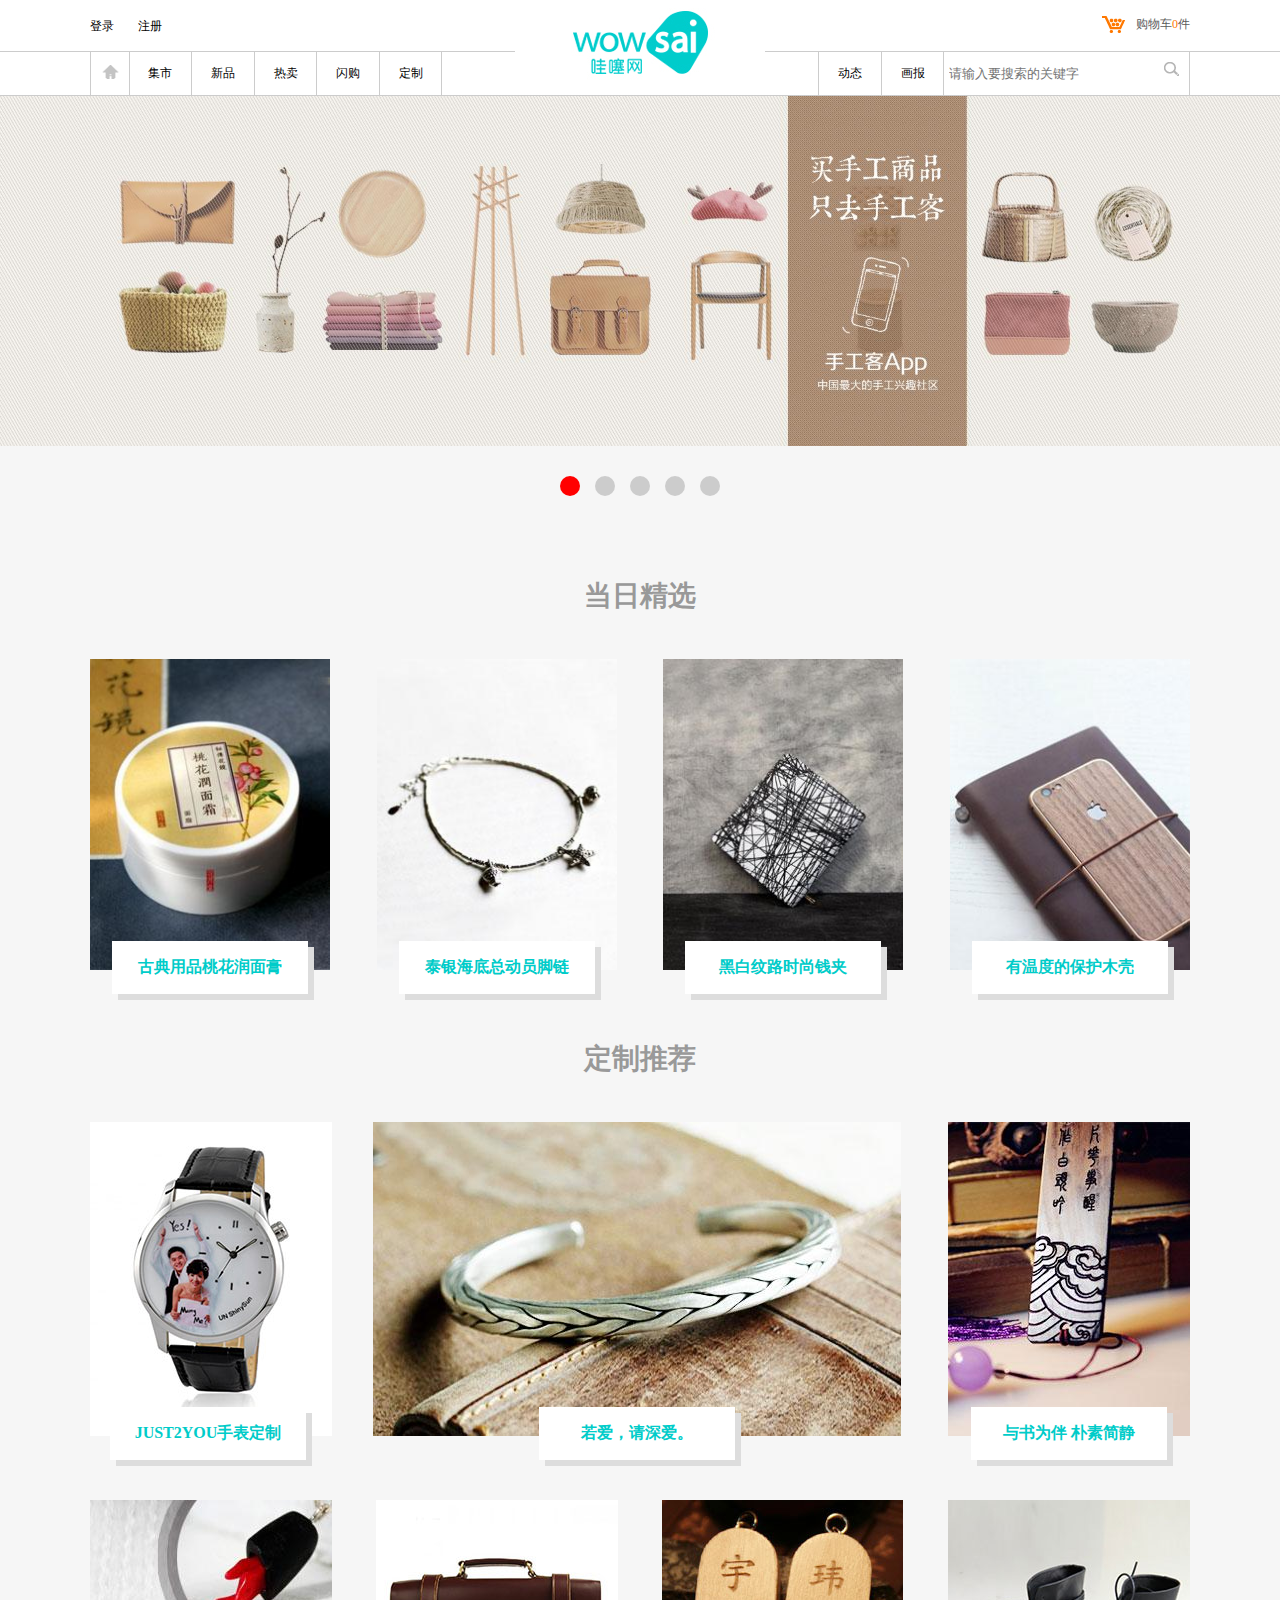
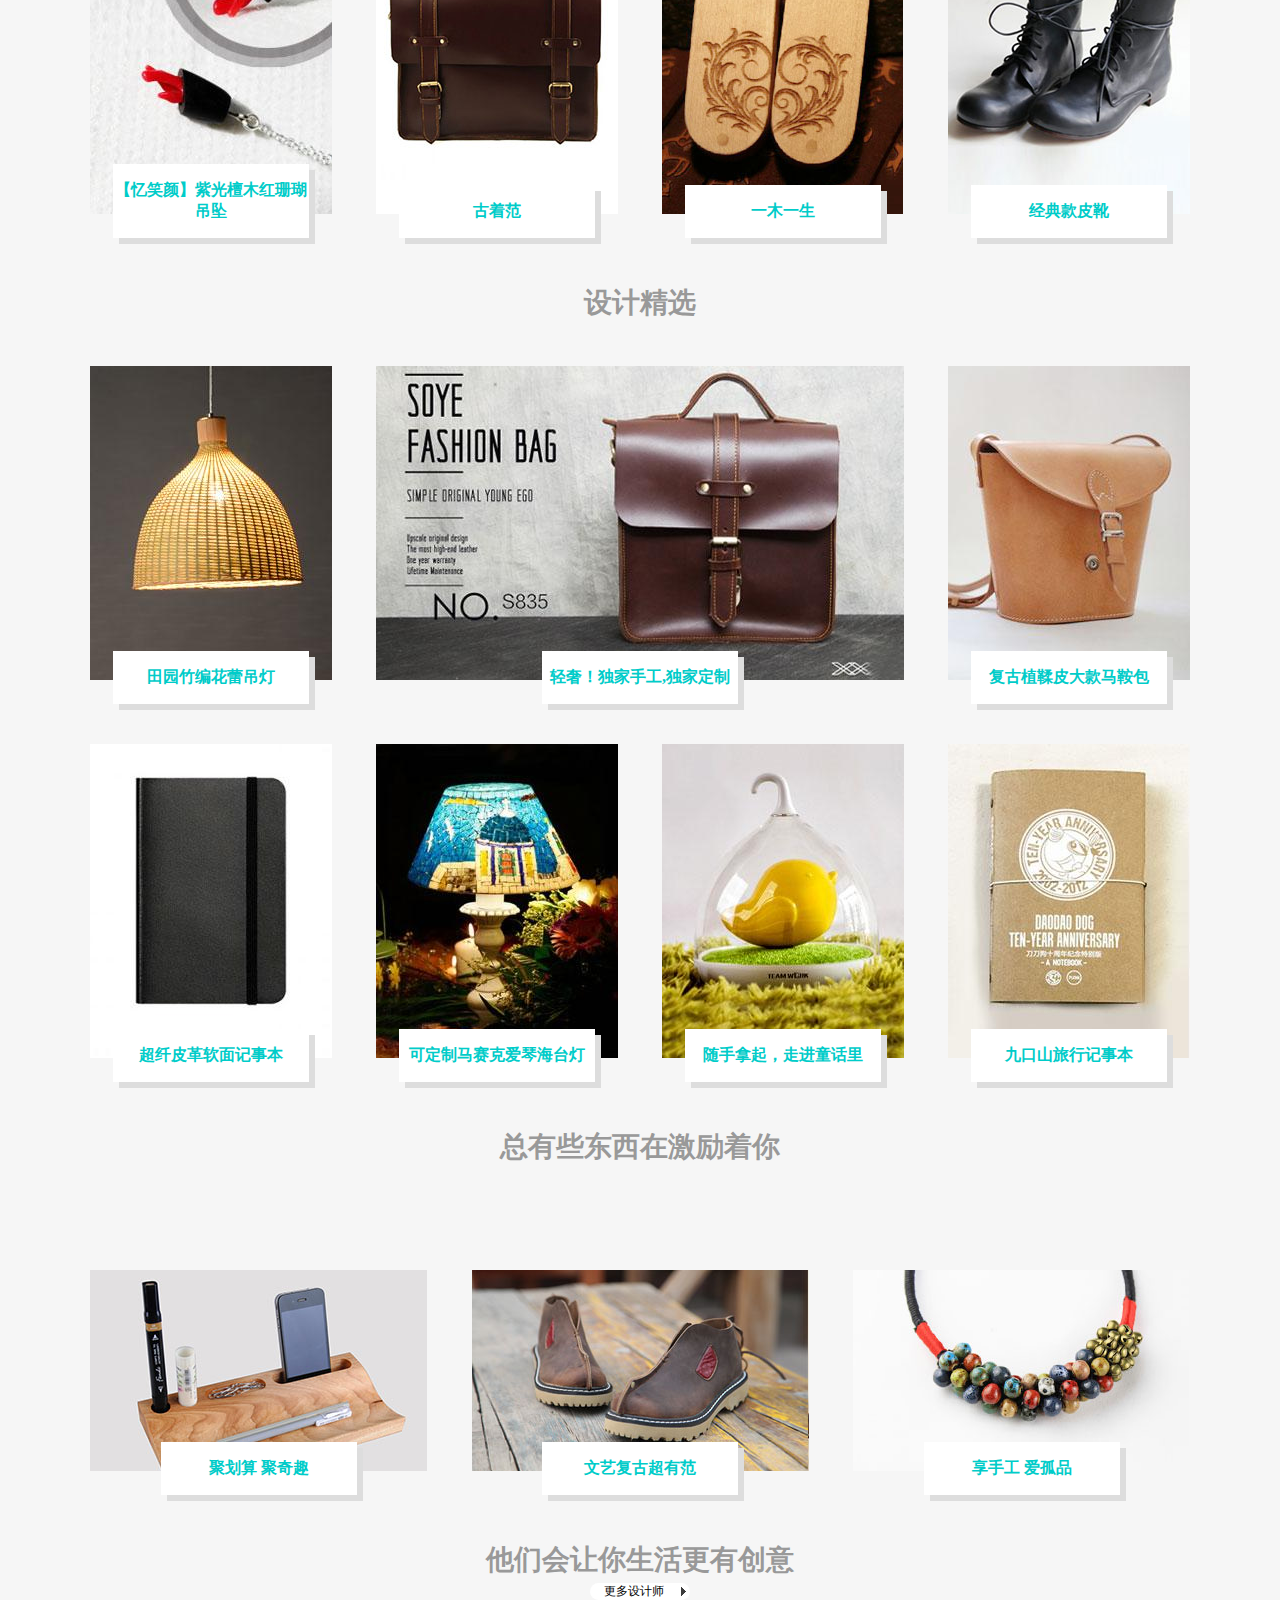
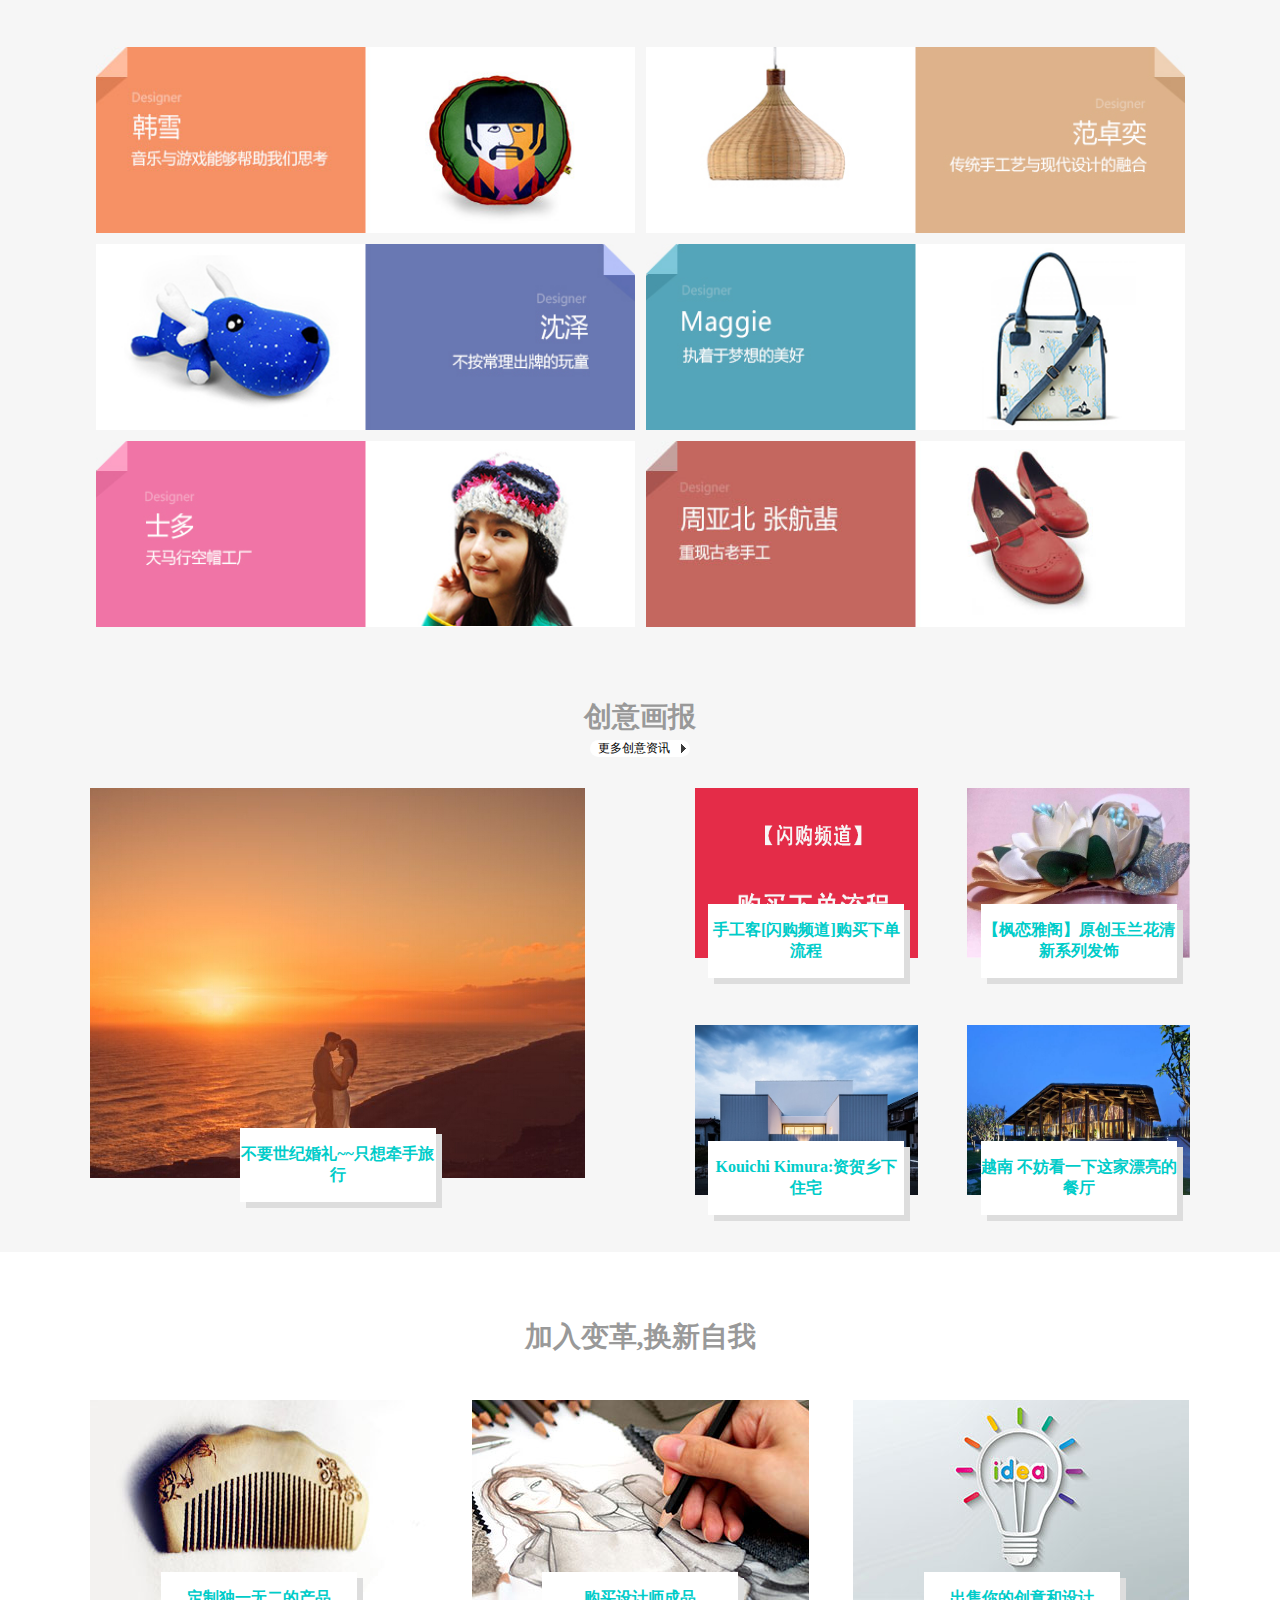
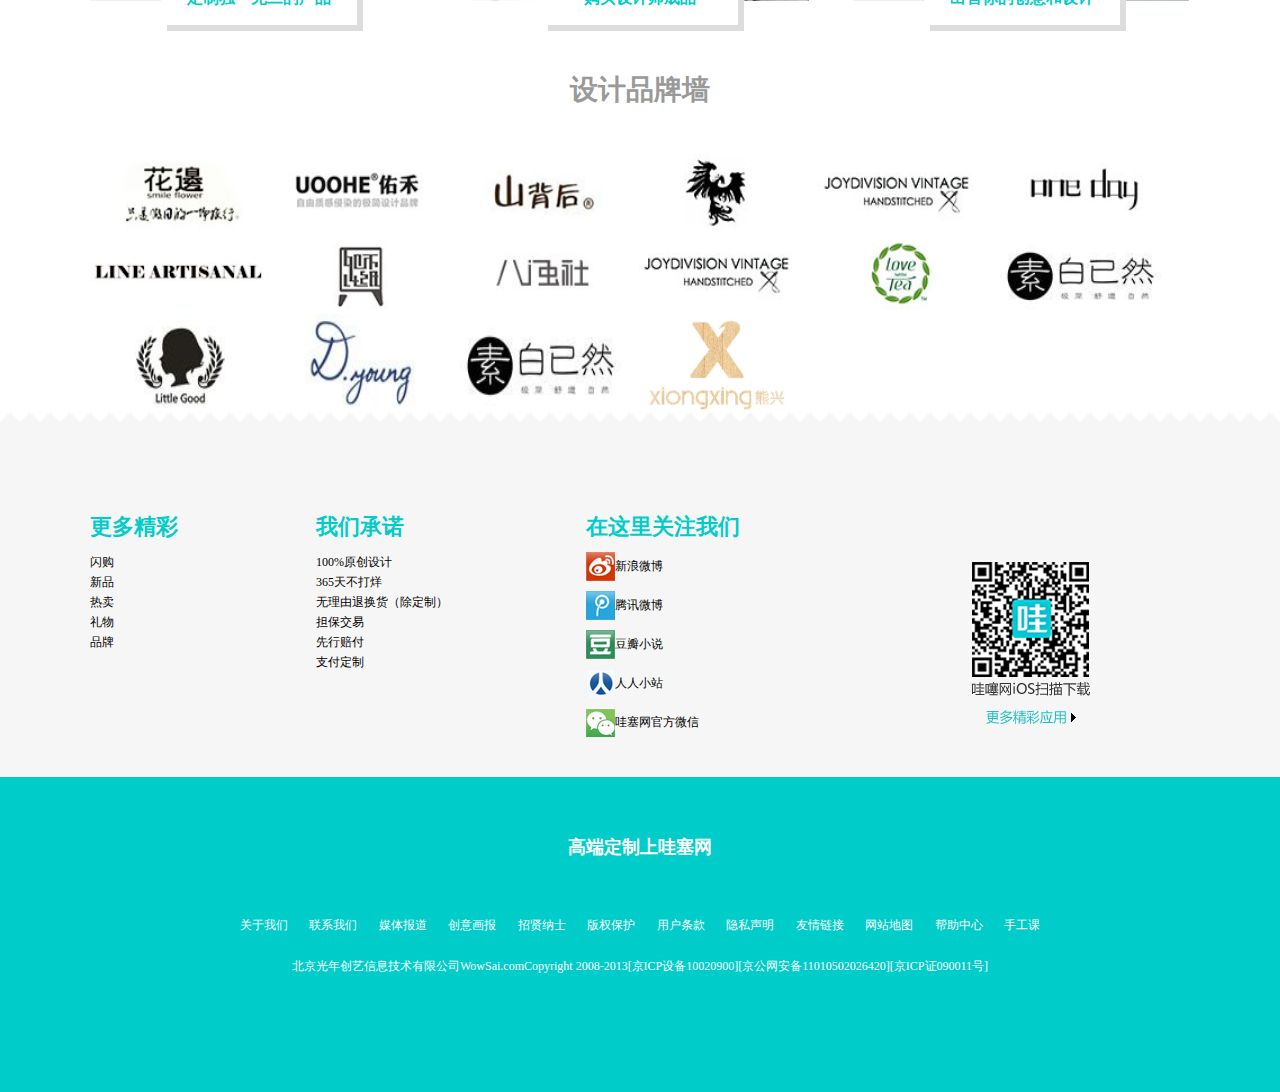
==== index.html @ 7d24aafe "1" ====
<!DOCTYPE html>
<html lang="en">

<head>
    <meta charset="UTF-8">
    <title>Document</title>
    <link rel="stylesheet" href="css/index.css">
</head>

<body>
    <div class="wrap">
        <div class="wraptop">
            <header>
                <div class="headertopbg">
                    <div class="headertop">
                        <div class="headertopleft">
                            <a href="#">登录</a>
                            <a href="#">注册</a>
                        </div>
                        <div class="headertopright">
                            <p>购物车<span>0</span>件</p>
                        </div>
                    </div>
                </div>
                <div class="nav">
                    <ul>
                        <li><a href="#"></a></li>
                        <li><a href="#">集市</a></li>
                        <li><a href="#">新品</a></li>
                        <li><a href="#">热卖</a></li>
                        <li><a href="#">闪购</a></li>
                        <li class="cust"><a href="#">定制</a>
                            <div class="custom">
                                <div class="customtop">
                                    <div>
                                        <p>CUSTOM</p>
                                        <p>定制首页</p>
                                    </div>
                                    <div>
                                        <p>NEW</p>
                                        <p>最新</p>
                                    </div>
                                    <div>
                                        <p>HOT</p>
                                        <p>最热</p>
                                    </div>
                                    <div>
                                        <p>LOVE</p>
                                        <p>喜欢最多</p>
                                    </div>
                                </div>
                                <div class="custommin">
                                    <ul>
                                        <li><a href="#">服装服饰</a></li>
                                        <li><a href="#">饰品饰物</a></li>
                                        <li><a href="#">鞋帽包袋</a></li>
                                        <li><a href="#">家居日用</a></li>
                                        <li><a href="#">食品/植物/其他</a></li>
                                        <li><a href="#">数码周边</a></li>
                                        <li><a href="#">办公文具</a></li>
                                        <li><a href="#">卡片/玩具玩偶</a></li>
                                    </ul>
                                </div>
                                <div class="customdomnbg">
                                    <div class="customdomn">
                                        <ul>
                                            <li><span><span></span>颜色筛选</span>
                                            </li>
                                            <li><a href="#"></a></li>
                                            <li><a href="#"></a></li>
                                            <li><a href="#"></a></li>
                                            <li><a href="#"></a></li>
                                            <li><a href="#"></a></li>
                                            <li><a href="#"></a></li>
                                            <li><a href="#"></a></li>
                                            <li><a href="#"></a></li>
                                            <li><a href="#"></a></li>
                                            <li><a href="#"></a></li>
                                            <li><a href="#"></a></li>
                                            <li><a href="#"></a></li>
                                            <li><a href="#"></a></li>
                                        </ul>
                                    </div>
                                    <div class="cusm">
                                        <ul>
                                            <li><span><span></span>定制材料</span>
                                            </li>
                                            <li><a href="#">棉</a></li>
                                            <li><a href="#">金</a></li>
                                            <li><a href="#">亚麻</a></li>
                                            <li><a href="#">银</a></li>
                                            <li><a href="#">塑料</a></li>
                                            <li><a href="#">毛料</a></li>
                                            <li><a href="#">铜</a></li>
                                            <li><a href="#">纸</a></li>
                                            <li><a href="#">雪纺</a></li>
                                            <li><a href="#">合金</a></li>
                                            <li><a href="#">复合材料</a></li>
                                            <li><a href="#">毛线</a></li>
                                            <li><a href="#">木制</a></li>
                                            <li><a href="#">真皮</a></li>
                                            <li><a href="#">牛仔</a></li>
                                            <li><a href="#">绸缎</a></li>
                                            <li><a href="#">pu</a></li>
                                            <li><a href="#">帆布</a></li>
                                            <li><a href="#">真丝</a></li>
                                            <li><a href="#">灯芯绒</a></li>
                                            <li><a href="#">聚酯纤维</a></li>
                                            <li><a href="#">玻璃/水晶</a></li>
                                            <li><a href="#">其他</a></li>
                                            <li><a href="#">宝石/珍珠</a></li>
                                        </ul>
                                    </div>
                                    <div class="Technology">
                                        <ul>
                                            <li>
                                                <span>
												<span></span> 定制工艺
                                                </span>
                                            </li>
                                            <li><a href="#">手工</a></li>
                                            <li><a href="#">机器</a></li>
                                        </ul>
                                    </div>
                                    <div class="content">
                                        <ul>
                                            <li><span><span></span>定制内容</span>
                                            </li>
                                            <li><a href="#">量体</a></li>
                                            <li><a href="#">来图</a></li>
                                            <li><a href="#">其他</a></li>
                                        </ul>
                                    </div>
                                    <div class="gift">
                                        <ul>
                                            <li><span><span></span>定制内容</span>
                                            </li>
                                            <li><a href="#">送个他</a></li>
                                            <li><a href="#">送给她</a></li>
                                            <li><a href="#">送闺蜜</a></li>
                                            <li><a href="#">送兄弟</a></li>
                                            <li><a href="#">送长辈</a></li>
                                            <li><a href="#">送儿童</a></li>
                                            <li><a href="#">送老板</a></li>
                                            <li><a href="#">送员工</a></li>
                                            <li><a href="#">送客户</a></li>
                                            <li><a href="#">送自己</a></li>
                                            <li><a href="#">乔迁礼物</a></li>
                                            <li><a href="#">生日礼物</a></li>
                                        </ul>
                                    </div>
                                    <div class="festival">
                                        <ul>
                                            <li><span><span></span>礼物推荐</span>
                                            </li>
                                            <li><a href="#">春节</a></li>
                                            <li><a href="#">七夕</a></li>
                                            <li><a href="#">清明</a></li>
                                            <li><a href="#">端午</a></li>
                                            <li><a href="#">父亲</a></li>
                                            <li><a href="#">母亲</a></li>
                                            <li><a href="#">儿童</a></li>
                                            <li><a href="#">中秋</a></li>
                                            <li><a href="#">万圣</a></li>
                                            <li><a href="#">重阳</a></li>
                                            <li><a href="#">情人</a></li>
                                            <li><a href="#">圣诞</a></li>
                                            <li><a href="#">愚人</a></li>
                                        </ul>
                                    </div>
                                    <div class="scene">
                                        <ul>
                                            <li><span><span></span>礼物推荐</span>
                                            </li>
                                            <li><a href="#">上班</a></li>
                                            <li><a href="#">约会</a></li>
                                            <li><a href="#">表白</a></li>
                                            <li><a href="#">婚礼</a></li>
                                            <li><a href="#">年会</a></li>
                                            <li><a href="#">装修</a></li>
                                            <li><a href="#">旅行</a></li>
                                            <li><a href="#">聚会</a></li>
                                        </ul>
                                    </div>
                                    <div class="more">
                                        <span>MORE更多分类</span>
                                    </div>
                                </div>
                            </div>
                        </li>
                        <li><a href="#"></a></li>
                        <li><a href="#">动态</a></li>
                        <li><a href="#">画报</a></li>
                        <li>
                            <input type="text" placeholder="请输入要搜索的关键字"><a href="#"></a></li>
                    </ul>
                </div>
                <div class="logo"></div>
            </header>
            <div class="banner">
                <img src="images/201602181051055611.jpg" alt="">
                <img src="images/201602251742204611.jpg" alt="">
                <img src="images/201604131142555569.jpg" alt="">
                <img src="images/201605311328476034.jpg" alt="">
                <img src="images/201608181025251793.jpg" alt="">
                <ul>
                    <li><a href="#"></a></li>
                    <li><a href="#"></a></li>
                    <li><a href="#"></a></li>
                    <li><a href="#"></a></li>
                    <li><a href="#"></a></li>
                </ul>
                <button class="bannerleft">
                    <</button>
                <button class="bannerright">></button>
            </div>
            <div class="Selected">
                <h1>当日精选</h1>
                <div class="Selecteddown">
                    <div>
                        <a href="./details.html">
                        <img src="images/201504241737019947.jpg" alt="">
                        <h6>古典用品桃花润面膏</h6>
                    </a>
                    </div>
                    <div>
                        <a href="./details.html">
                        <img src="images/201504241737384704.jpg" alt="">
                        <h6>泰银海底总动员脚链</h6>
                    </a>
                    </div>
                    <div>
                        <a href="./details.html">
                        <img src="images/201510211656385761.jpg" alt="">
                        <h6>黑白纹路时尚钱夹</h6>
                    </a>
                    </div>
                    <div>
                        <a href="./details.html">
                        <img src="images/201505151736506747.jpg" alt="">
                        <h6>有温度的保护木壳</h6>
                    </a>
                    </div>
                </div>
                <div class="Recommend">
                    <h1>定制推荐</h1>
                    <div class="Recommendtop">
                        <div>
                            <a href="./details.html">
                            <img src="images/201406261357018013.jpg" alt="">
                            <h6>JUST2YOU手表定制</h6>
                            </a>
                        </div>
                        <div>
                            <a href="./details.html">
                            <img src="images/201504211133414024.jpg" alt="">
                            <h6>若爱，请深爱。</h6>
                            </a>
                        </div>
                        <div>
                            <a href="./details.html">
                            <img src="images/201504211134299696.jpg" alt="">
                            <h6>与书为伴 朴素简静</h6>
                            </a>
                        </div>
                    </div>
                    <div class="Recommenddown">
                        <div>
                            <a href="./details.html">
                            <img src="images/201501201205534129.jpg" alt="">
                            <h6>【忆笑颜】紫光檀木红珊瑚吊坠</h6>
                        </a>
                        </div>
                        <div>
                            <a href="./details.html">
                            <img src="images/201410210939087168.jpg" alt="">
                            <h6>古着范</h6>
                        </a>
                        </div>
                        <div>
                            <a href="./details.html">
                            <img src="images/201411101752507568.jpg" alt="">
                            <h6>一木一生</h6>
                        </a>
                        </div>
                        <div>
                            <a href="./details.html">
                            <img src="images/201411211809008555.jpg" alt="">
                            <h6>经典款皮靴</h6>
                        </a>
                        </div>
                    </div>
                </div>
                <div class="design">
                    <h1>设计精选</h1>
                    <div class="designtop">
                        <div>
                            <a href="./details.html">
                            <img src="images/201505221428472797.jpg" alt="">
                            <h6>田园竹编花蕾吊灯</h6>
                            </a>
                        </div>
                        <div>
                                <a href="./details.html">
                            <img src="images/201502021544065137.jpg" alt="">
                            <h6>轻奢！独家手工,独家定制</h6>
                                    </a>
                        </div>
                        <div>
                            <a href="./details.html">
                            <img src="images/201412251728264327.jpg" alt="">
                            <h6>复古植鞣皮大款马鞍包</h6>
                                </a>
                        </div>
                    </div>
                    <div class="designdown">
                        <div><a href="./details.html"><img src="images/201412101319022601.jpg" alt="">
                            <h6>超纤皮革软面记事本</h6>
                        </a></div>
                        <div><a href="./details.html"><img src="images/201505221427115689.jpg" alt="">
                            <h6>可定制马赛克爱琴海台灯</h6>
                        </a></div>
                        <div><a href="./details.html"><img src="images/201505221426261798.jpg" alt="">
                            <h6>随手拿起，走进童话里</h6>
                        </a></div>
                        <div><a href="./details.html"><img src="images/201412251735446057.jpg" alt="">
                            <h6>九口山旅行记事本</h6>
                        </a></div>
                    </div>
                </div>
            </div>
            <div class="purchase">
                <h1>总有些东西在激励着你</h1>
                <div class="purchasetop">
                    <div>
                        <img src="images/201411101714119958.jpg" alt="">
                        <h6>聚划算 聚奇趣</h6>
                    </div>
                    <div>
                        <img src="images/201410101703427247.jpg" alt="">
                        <h6>文艺复古超有范</h6>
                    </div>
                    <div>
                        <img src="images/201411101827567505.jpg" alt="">
                        <h6>享手工 爱孤品</h6>
                    </div>
                </div>
            </div>
            <div class="they">
                <h1>他们会让你生活更有创意</h1>
                <p>更多设计师 <span></span></p>
                <div class="theytp">
                    <div><img src="images/201401241646529026.jpg" alt="">
                        <a href="./details.html"></a>
                    </div>
                    <div><img src="images/201401241651073021.jpg" alt="">
                        <a href="./details.html"></a>
                    </div>
                    <div><img src="images/201401241652502605.jpg" alt="">
                        <a href="./details.html"></a>
                    </div>
                    <div><img src="images/201401241654105844.jpg" alt="">
                        <a href="./details.html"></a>
                    </div>
                    <div><img src="images/201401241655208150.jpg" alt="">
                        <a href="./details.html"></a>
                    </div>
                    <div><img src="images/201403111826408729.jpg" alt="">
                        <a href="./details.html"></a>
                    </div>
                </div>
            </div>
            <div class="paintingtp">
                <h1>创意画报</h1>
                <p>更多创意资讯<span></span></p>
            </div>
            <div class="painting">
                <div class="paintingleft">
                    <img src="images/56304af33dffc.jpg" alt="">
                    <h6>不要世纪婚礼~~只想牵手旅行</h6>
                </div>
                <div class="paintingright">
                    <div>
                        <img src="images/56304af372460.jpg" alt="">
                        <h6>手工客[闪购频道]购买下单流程</h6>
                    </div>
                    <div>
                        <img src="images/56304af39211d.jpg" alt="">
                        <h6>【枫恋雅阁】原创玉兰花清新系列发饰</h6>
                    </div>
                    <div>
                        <img src="images/56304af3b200d.jpg" alt="">
                        <h6>Kouichi Kimura:资贺乡下住宅</h6>
                    </div>
                    <div>
                        <img src="images/56304af3c94e2.jpg" alt="">
                        <h6>越南 不妨看一下这家漂亮的餐厅</h6>
                    </div>
                </div>
            </div>
        </div>
        <div class="changebg">
            <h1>
				加入变革,换新自我
			</h1>
            <div class="change">
                <div>
                    <img src="images/201410101741339722.jpg" alt="">
                    <h6>定制独一无二的产品</h6>
                </div>
                <div>
                    <img src="images/201410101745571436.jpg" alt="">
                    <h6>购买设计师成品</h6>
                </div>
                <div>
                    <img src="images/201410101746212803.jpg" alt="">
                    <h6>出售你的创意和设计</h6>
                </div>
            </div>
        </div>
        <div class="brandbg">
            <h1>设计品牌墙</h1>
            <div class="brand">
                <div><img src="images/201312061727148773.jpg" alt=""></div>
                <div><img src="images/201312061732227203.jpg" alt=""></div>
                <div><img src="images/201312061732387196.jpg" alt=""></div>
                <div><img src="images/201312061733373211.jpg" alt=""></div>
                <div><img src="images/201312061734244485.jpg" alt=""></div>
                <div><img src="images/201401161832255022.jpg" alt=""></div>
                <div><img src="images/201401161842081555.jpg" alt=""></div>
                <div><img src="images/201401161844329580.jpg" alt=""></div>
                <div><img src="images/201401161845055464.jpg" alt=""></div>
                <div><img src="images/201402141543234323.jpg" alt=""></div>
                <div><img src="images/201403071739447200.jpg" alt=""></div>
                <div><img src="images/201608081400492758.jpg" alt=""></div>
                <div><img src="images/201503251357199926.jpg" alt=""></div>
                <div><img src="images/201504101028544943.jpg" alt=""></div>
                <div><img src="images/201608081400492758.jpg" alt=""></div>
                <div><img src="images/201611091024534793.jpg" alt=""></div>
            </div>
        </div>
        <div class="footertopbg"></div>
        <div class="footerbg">
            <footer>
                <div class="footertop">
                    <div class="footertopleftdown">
                        <ul>
                            <h3>更多精彩</h3>
                            <li><a href="#">闪购</a></li>
                            <li><a href="#">新品</a></li>
                            <li><a href="#">热卖</a></li>
                            <li><a href="#">礼物</a></li>
                            <li><a href="#">品牌</a></li>
                        </ul>
                        <ul>
                            <h3>我们承诺</h3>
                            <li><a href="#">100%原创设计</a></li>
                            <li><a href="#">365天不打烊</a></li>
                            <li><a href="#">无理由退换货（除定制）</a></li>
                            <li><a href="#">担保交易</a></li>
                            <li><a href="#">先行赔付</a></li>
                            <li><a href="#">支付定制</a></li>
                        </ul>
                        <ul class="footertopleftdownright">
                            <h3>在这里关注我们</h3>
                            <li><a href="#">新浪微博</a></li>
                            <li><a href="#">腾讯微博</a></li>
                            <li><a href="#">豆瓣小说</a></li>
                            <li><a href="#">人人小站</a></li>
                            <li class="wasai"><a href="#">哇塞网官方微信</a>
                                <div>
                                    <img src="images/ewm.png" alt="">
                                </div>
                            </li>
                        </ul>
                    </div>
                    <div class="footertopright">
                        <img src="images/edCode.png" alt="">
                    </div>
                </div>
                <div class="footerdownbg">
                    <div class="footerdown">
                        <h2>高端定制上哇塞网</h2>
                        <ul>
                            <li><a href="#">关于我们</a></li>
                            <li><a href="#">联系我们</a></li>
                            <li><a href="#">媒体报道</a></li>
                            <li><a href="#">创意画报</a></li>
                            <li><a href="#">招贤纳士</a></li>
                            <li><a href="#">版权保护</a></li>
                            <li><a href="#">用户条款</a></li>
                            <li><a href="#">隐私声明</a></li>
                            <li><a href="#">友情链接</a></li>
                            <li><a href="#">网站地图</a></li>
                            <li><a href="#">帮助中心</a></li>
                            <li><a href="#">手工课</a></li>
                        </ul>
                        <p>北京光年创艺信息技术有限公司WowSai.comCopyright 2008-2013[京ICP设备10020900][京公网安备11010502026420][京ICP证090011号]</p>
                    </div>
                </div>
            </footer>
        </div>
        <div class="right">
            <div class="righttop">
                <img src="images/erweima.jpg" alt="">
            </div>
            <div class="rightdown">
                <img src="images/totop1.gif" alt="">
            </div>
            <div class="righttopblock">
                <img src="images/erweima.png" alt="">
            </div>
        </div>
    </div>
    <script src="js/index.js"></script>
</body>

</html>
---- css/index.css ----
.wraptop{
	background-color: #f6f6f6;
}
*{
	margin: 0;
	padding: 0;
}
a{
	text-decoration: none;
}
li{
	list-style: none;
}
header{
	width: 100%;
	border-bottom: 1px solid #ccc;
	background-color: #fff;
}
.headertopbg{
	width: 100%;
	border-bottom: 1px solid #ccc;
	
}
.headertop{
	display: flex;
	justify-content: space-between;
	width: 1100px;
	padding: 16px 0;
	margin: 0 auto;
}
.headertopleft a{
	font-size: 12px;
	color:#000;
	margin-right: 20px;
}
.nav ul li:nth-child(1):hover{
	background-color: #999;
}

.headertopright{
	background-image: url("../images/buycar.png");
	padding-left:34px;
	font-size: 12px;
	background-repeat: 	no-repeat;

}
.headertopright p{
	color:#5b5b5b;
}
.headertopright span{
	color:#ff7a04;
}
.nav>ul>li{
	 flex-grow:1;
	 border-left: 1px solid #ccc;
}
.nav>ul>li:nth-child(1) a{
	background-image: url("../images/icon.png");
	background-repeat: no-repeat;
	padding-top: 40px;
	-webkit-background-size: 100% 200%;
	background-size: 100% 200%;
	display: block;
	flex-grow:1;
}
.nav>ul>li:nth-child(7){
	 flex-grow:10;
}
.nav>ul{
	font-size: 12px;
	display: flex;
	justify-content: space-between;
	width: 1100px;
	margin: 0 auto;
}
.nav>ul>li:last-child{
	border-right: 1px solid #ccc;
	display: flex;
	justify-content: space-between;

}
.nav>ul>li:last-child a{
	padding-right: 15px;
	background-image: url("../images/search.png");
	background-repeat: no-repeat;
	margin: 10px 10px 0 0;
}
.nav>ul>li input{
	height: 100%;
	padding-left: 5px;
	border:0;
	outline:none;
}
.nav>ul>li>a{
	line-height: 43px;
	text-align: center;
	display: block;
	color:#000;
}
.nav>ul>li a:hover,.headertopleft a:hover{
	color:#00ccc9;
}
.logo{
	width: 250px;
	padding-top: 88px;
	background-image: url("../images/logo.jpg");
	background-repeat: no-repeat;
	-webkit-background-size: 100% 100%;
	background-size: 100% 100%;
	position: absolute;
	top: 0;
	left: 50%;
	margin-left: -125px;

}
.cust{
	position: relative;
}
.custom{
	background-color: #fff;
	position: absolute;
	display: none;
	z-index: 9;
}
.customtop{
	font-size: 14px;
	padding: 30px 62px 22px 62px;
	background-image: url("../images/11111_03.jpg");
	width: 700px;
	display: flex;
	justify-content: space-between;
}
.customtop>div>p{
	text-align: center;
}
.customtop>div>p:nth-child(1){
	margin-bottom: 5px;

}
.customtop>div:nth-child(1)>p:nth-child(1){color: #f3142b;}
.customtop>div:nth-child(2)>p:nth-child(1){color: #8edd00;}
.customtop>div:nth-child(3)>p:nth-child(1){color: #ff6c00;}
.customtop>div:nth-child(4)>p:nth-child(1){color: #ff48b4;}
.custommin ul{
	display: flex;
	justify-content: space-between;
	margin: 0 70px;
}
.custommin ul li a{
	color:#00cccc;
	line-height: 50px;
}
.customdomnbg ul>li>span{
	display: flex;
}
.customdomnbg ul>li{
	margin-right: 15px;
}
.customdomnbg{
	padding-left: 20px;
}
.customdomnbg a{
	color:#000;
}
.customdomnbg ul>li>span{
	color:#666;
}
.customdomnbg ul>li>span>span{
	width: 8px;
	height: 12px;
	margin: 2px 5px 2px 0;
	display: block;
	-webkit-background-size: 100% 100%;
	background-size: 100% 100%;
	background-repeat: no-repeat;
	background-image: url("../images/icon3.png");
}
.customdomn>ul>li>a{
	width: 18px;
	height: 18px;
	border-radius: 50%;
	display: block;
}
.customdomn>ul>li:nth-child(2)>a{background-color: #ff0087;}
.customdomn>ul>li:nth-child(3)>a{background-color: #fe0000;}
.customdomn>ul>li:nth-child(4)>a{background-color: #fe8100;}
.customdomn>ul>li:nth-child(5)>a{background-color: #f3cd00;}
.customdomn>ul>li:nth-child(6)>a{background-color: #fefe08;}
.customdomn>ul>li:nth-child(7)>a{background-color: #00e405;}
.customdomn>ul>li:nth-child(8)>a{background-color: #724a26;}
.customdomn>ul>li:nth-child(9)>a{background-color: #a50bf5;}
.customdomn>ul>li:nth-child(10)>a{background-color: #0200fb;}
.customdomn>ul>li:nth-child(11)>a{background-color: #04d5f6;}
.customdomn>ul>li:nth-child(12)>a{background-color: #fff;width: 16px;height: 16px;border:1px solid #ccc;}
.customdomn>ul>li:nth-child(13)>a{background-color: #818181;}
.customdomn>ul>li:nth-child(14)>a{background-color: #000;}
.cusm{
	margin-top: 20px;
	line-height: 26px;
}
.cusm ul a{
	color:#000;
}
.cusm>ul>li:nth-child(1)>span>span{
	margin-top: 8px;
}
/*.cusm ul,.gift>ul,.content>ul,.Technology>ul,.festival>ul*/
.customdomnbg div ul{
	width: 760px;
	margin-top: 14px;
	 flex-wrap:wrap;
	display: flex;
}
.more{
	width: 100%;
	margin-left: -20px;
	padding-right: 20px;
	text-align: center;
	font-size: 14px;
	line-height: 60px;
	margin-top: 16px;
	background-image: url("../images/11111_03.jpg");
}
.banner{
	position: relative;
	padding-top: 415px;
}
.banner>img{
position: absolute;
width: 100%;
top: 0;
left: 0;
opacity: 0;
transition: all 1s;
}
.banner>img:nth-child(1){
	opacity: 1;
}
.banner>ul{
	display: flex;
	justify-content: space-between;
	width: 160px;
	position: absolute;
	top: 380px;
	left: 50%;
	margin-left: -80px;
	z-index: 2;
}
/*.banner .imgnoe{
	opacity: 0;
}*/
.banner>ul>li:nth-child(1)>a{
	background-color: red;
}
.banner>ul>li>a{
	display: block;
	width: 20px;
	height: 20px;
	border-radius: 50%;
	background-color: #ccc;
}
.banner>.bannerleft,.banner>.bannerright{
width: 30px;
border: 0;
font-size: 30px;
background-color: #ccc;
position: absolute;
top: 200px;
z-index: 5;
color:#fff;
line-height: 40px;
cursor:pointer;
opacity: 0;

}
.banner>.bannerright{
	right: 0;
}
h1{
	font-size: 28px;
	color:#999;
	padding: 66px 0 44px 0;
	margin: 0 auto;
	text-align: center;
	width: 1100px;
}
.Selecteddown{
	width: 1100px;
	display: flex;
	justify-content: space-between;
	margin: 0 auto;
}
.Selecteddown div{
	width: 240px;
	position: relative;
}
.Selecteddown div img{
	width: 100%;
}
h6{
	text-align: center;
	font-size: 16px;
	color:#00ccc9;
	box-shadow: 6px 6px #ddd;
	width: 196px;
	padding: 16px 0;
	position: absolute;
	bottom: -20px;
	display: block;
	left: 50%;
	margin-left: -98px;
	background-color: #fff;
}
.Selecteddown div:hover h6{
	box-shadow: 6px 6px #ff7800;
}
.Recommendtop{
	margin: 0 auto;
	width: 1100px;
	display: flex;
	justify-content: space-between;
}
.Recommendtop div{
	position: relative;
}
.Recommendtop div:nth-child(1){
width: 236px;
}
.Recommendtop>div:nth-child(2){
width: 528px;
}
.Recommendtop div:nth-child(3){
width: 242px;
}
.Recommendtop div:hover h6,.Recommenddown div:hover h6{
	box-shadow: 6px 6px #ff7800;
}
.Recommenddown{
	margin: 0 auto;
	padding-top: 60px;
	width: 1100px;
	display: flex;
	justify-content: space-between;
}
.Recommenddown div img{
	/*width: 100%;*/
}
.Recommenddown div{
	width: 242px;
	position: relative;
}
.designtop{
	margin: 0 auto;
	width: 1100px;
	display:flex;
	justify-content: space-between;
}
.designtop div{
	position: relative;
}
.designtop div:hover h6{
	box-shadow: 6px 6px #ff7800;
}
.designdown,.purchasetop{
	padding-top: 60px;
	width: 1100px;
	margin: 0 auto;
	display: flex;
	justify-content: space-between;
}
.designdown div,.purchasetop div{
	position: relative;
}
.designdown div:hover h6{
	box-shadow: 6px 6px #ff7800;
}
.theytp>div{
	position: relative;
}
.theytp a{
	display: none;
	background-image: url("../images/DesMore.png");
	width: 46px;
	height: 46px;
	position: absolute;
	top: 80px;
	left: 80px;

}
.they p,.paintingtp p{
	background-color: #fff;
	border-radius: 10px;
	text-align: center;
	margin: 0 auto;
	margin-top: -40px;
	width: 100px;
	font-size: 12px;
}
.they p span,.paintingtp p span{
	background-repeat: no-repeat;
	margin: 4px;
	display: block;
	float: right;
	width: 5px;
	padding-top: 10px;
	background-image: url("../images/icon3.png");
}
.theytp div{
	width: 50%;
	height: 190px;
	padding-bottom: 7px;
}
.theytp div:hover{
	background-color: #000;
}
.theytp div:hover a{
	display: block;
}
.theytp div img{
	width: 98%;
	height: 98%;
	margin: 1%;
}
.theytp{
	padding-top: 40px;
	width: 1100px;
	margin: 0 auto;
	display: flex;
	flex-wrap: wrap;
}
.painting>div{
	width: 45%;
	position: relative;
}
.paintingleft>img{
	width: 100%;
}
.painting{
	padding-top: 30px;
	padding-bottom: 70px;
	margin: 0 auto;
	width: 1100px;
	display: flex;
	justify-content: space-between;
}
.paintingright{
	display: flex;
	justify-content: space-between;
	flex-wrap: wrap;
}
.paintingright img{
	width: 100%;
	height: 100%;
}
.paintingright div{
	position: relative;
	width: 45%;
	height: 170px;
}
.paintingright>div:nth-child(3) img,.paintingright>div:nth-child(4) img{
	margin-top: 40px;
}
.paintingright>div:nth-child(3) h6,.paintingright>div:nth-child(4) h6{
bottom: -60px;

}
.change{
	width: 1100px;
	display: flex;
	justify-content: space-between;
	margin: 0 auto;
}
.brand div img{
	width: 100%;
	height: 100%;
}
.brand div{
	width: 180px;
	
}
.change div{
	position: relative;
}
.brand{
	width: 1100px;
	margin: 0 auto;
	display: flex;
	flex-wrap: wrap;
}
.purchasetop div:hover h6,.paintingright div:hover h6,.paintingleft:hover h6{
	box-shadow: 6px 6px #ff7800;
}
.footerbg{
	width: 100%;
	background-color: #f6f6f6;
}
footer{
	
}
.change div:hover h6{
	box-shadow: 6px 6px #ff7800;
}
.footertopbg{
	background-image: url("../images/footer_bg.gif");
	padding-top: 10px;
}
.footertop{
	background-color: #f6f6f6;
	width: 1100px;
	margin: 0 auto;
}
.footertopleft{
	width: 650px;
}
.footertopleftdown{
	display: flex;
	justify-content: space-between;
	width: 650px;
}
.footertopleftdown h3{
	color:#00ccc9;
	margin-bottom: 10px;
	font-size: 22px;
	margin-top: 90px;
}
.footertopleftdown{
	display: flex;
	justify-content: space-between;
	width: 650px;
	font-size: 12px;
	
}
.footertopleftdown a{
	color:#000;
}
.footertopleftdown li{
	line-height: 20px;
}
.footertopleftdownright li{
	padding-left: 29px;
	line-height: 29px;
	background-repeat: no-repeat;
	margin-bottom: 10px;

}
.footertopleftdownright li:nth-child(2){
	background-image: url("../images/share.png");
}
.footertopleftdownright li:nth-child(3){
	background-image: url("../images/share.png");
	background-position:0 -39px;
}
.footertopleftdownright li:nth-child(4){
	background-image: url("../images/share.png");
	background-position:0 -78px;
}
.footertopleftdownright li:nth-child(5){
	background-image: url("../images/share.png");
	background-position:0 -117px;
}
.footertopleftdownright li:nth-child(6){
	background-image: url("../images/share.png");
	background-position:0 -156px;
}
.footertop{
display: flex;
justify-content: space-between;
width: 1100px;
padding-bottom: 30px;
}
.footertopright img{
	margin-top: 140px;
	margin-right: 100px;
}
.wasai{
	position: relative;
}
.wasai div{
	display: none;
	position: absolute;
	top: -170px;
	left: 0;
}
.wasai:hover div{
	display: block;
}
.footerdownbg{
	width: 100%;
	background-color: #00ccc9;
}
.footerdown{
	width: 1100px;
	margin: 0 auto;
	color:#fff;
	background-color: #00ccc9;
}
.footerdown{
	text-align: center;
	font-size: 12px;
	padding-bottom: 117px;
}
.footerdown ul{
	display: flex;
	justify-content: space-between;
	margin: 0 150px;
}
.footerdown a{
	color:#fff;
}
.footerdown a:hover{
	color:#46c600;
}
.footerdown h2{
	line-height: 140px;
}
.footerdown p{
	margin-top: 24px;
}
.righttop img{
	margin-top: -72px;
}
.righttop{
	width: 56px;
	height: 56px;
	overflow: hidden;
}
.right{
	position: fixed;
	right:20px;
	bottom: 100px;
	display: none;
}
.righttopblock{
	position: absolute;
	top: -120px;
	left: -310px;
	opacity: 0;
	transition: all 1s;
}
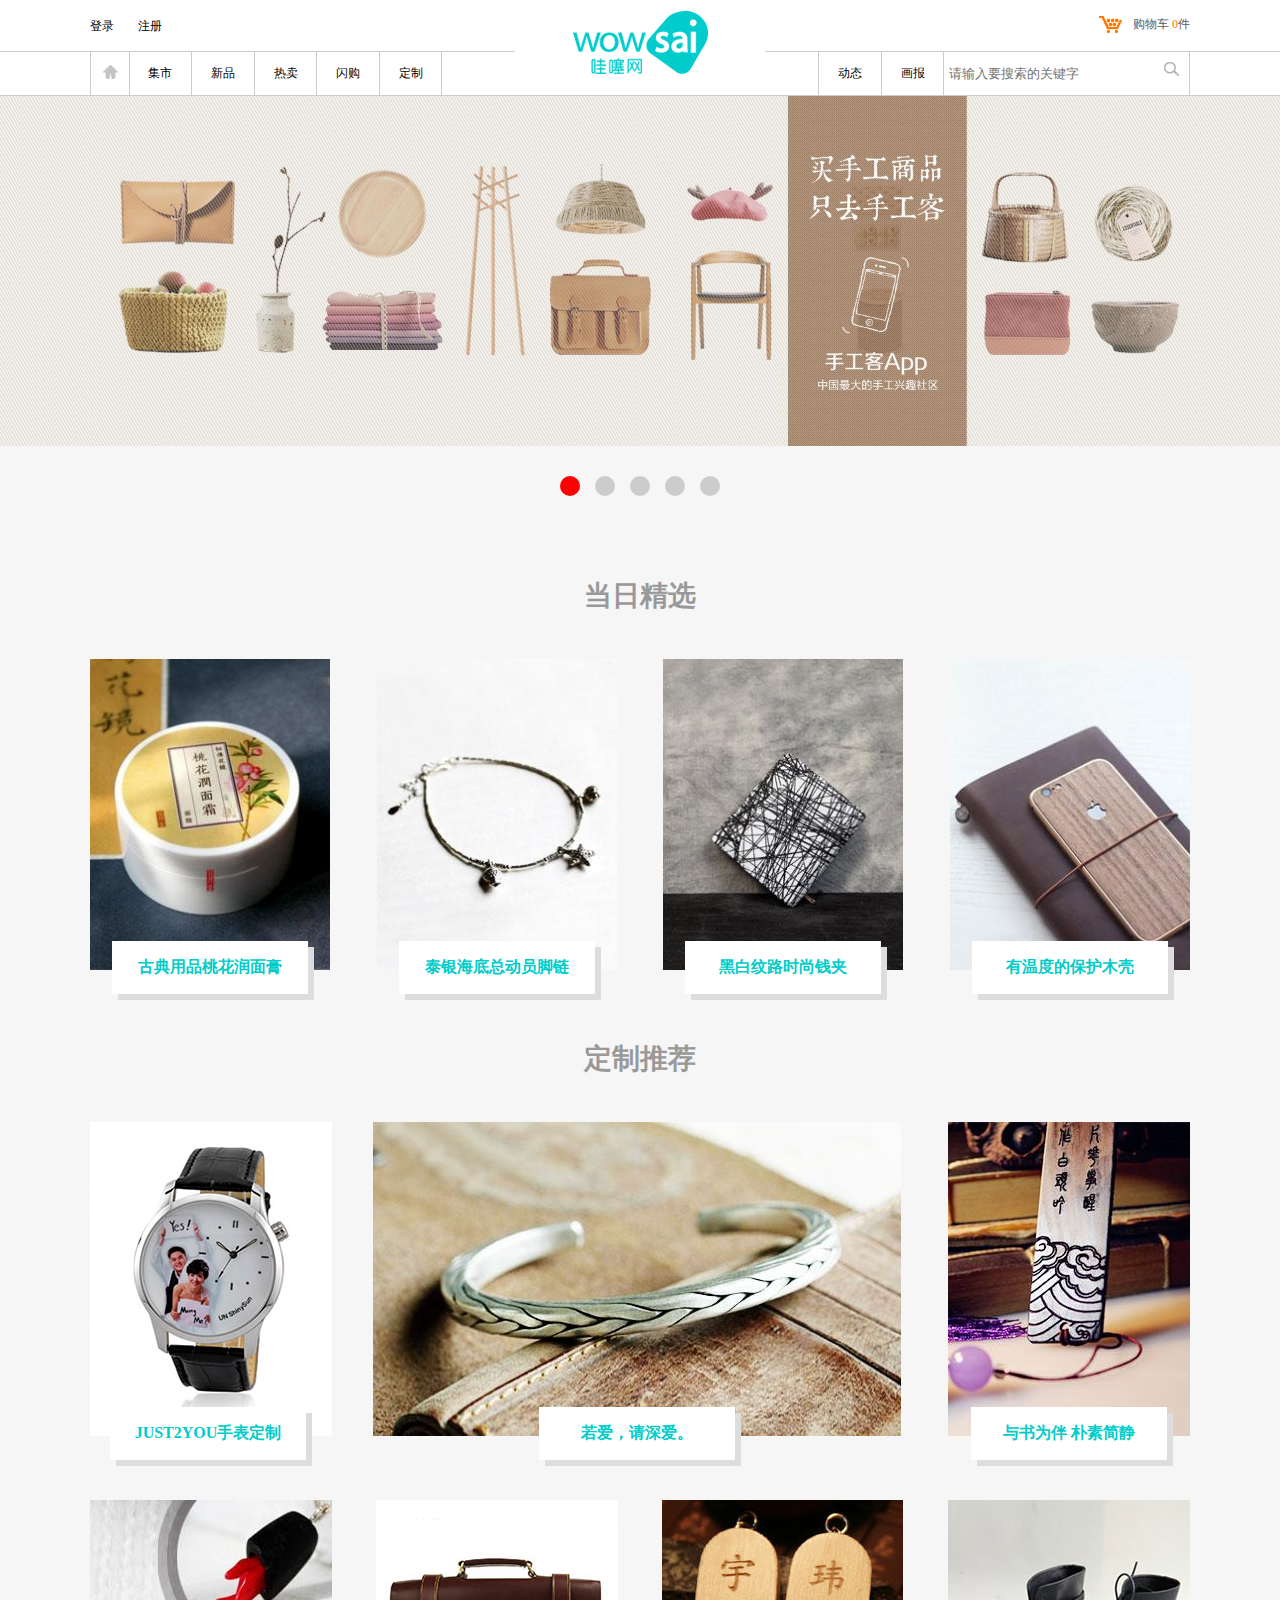
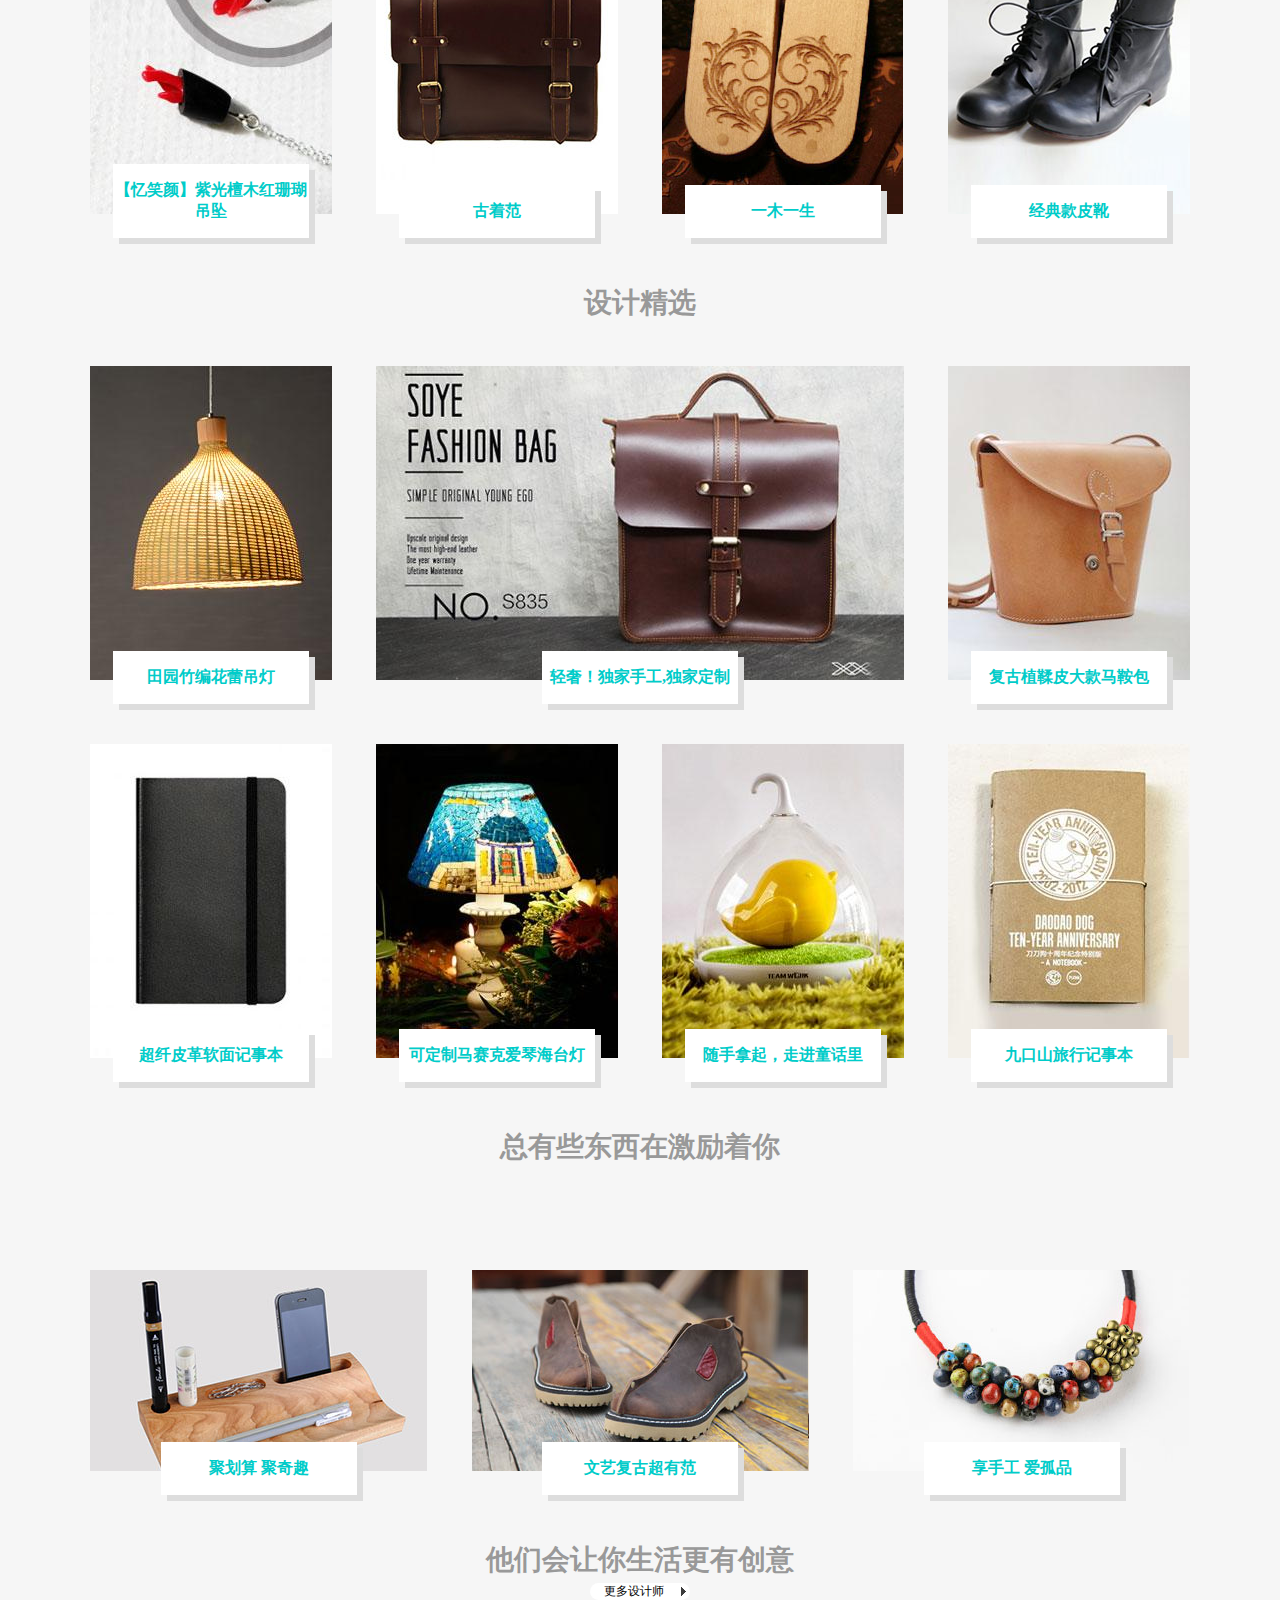
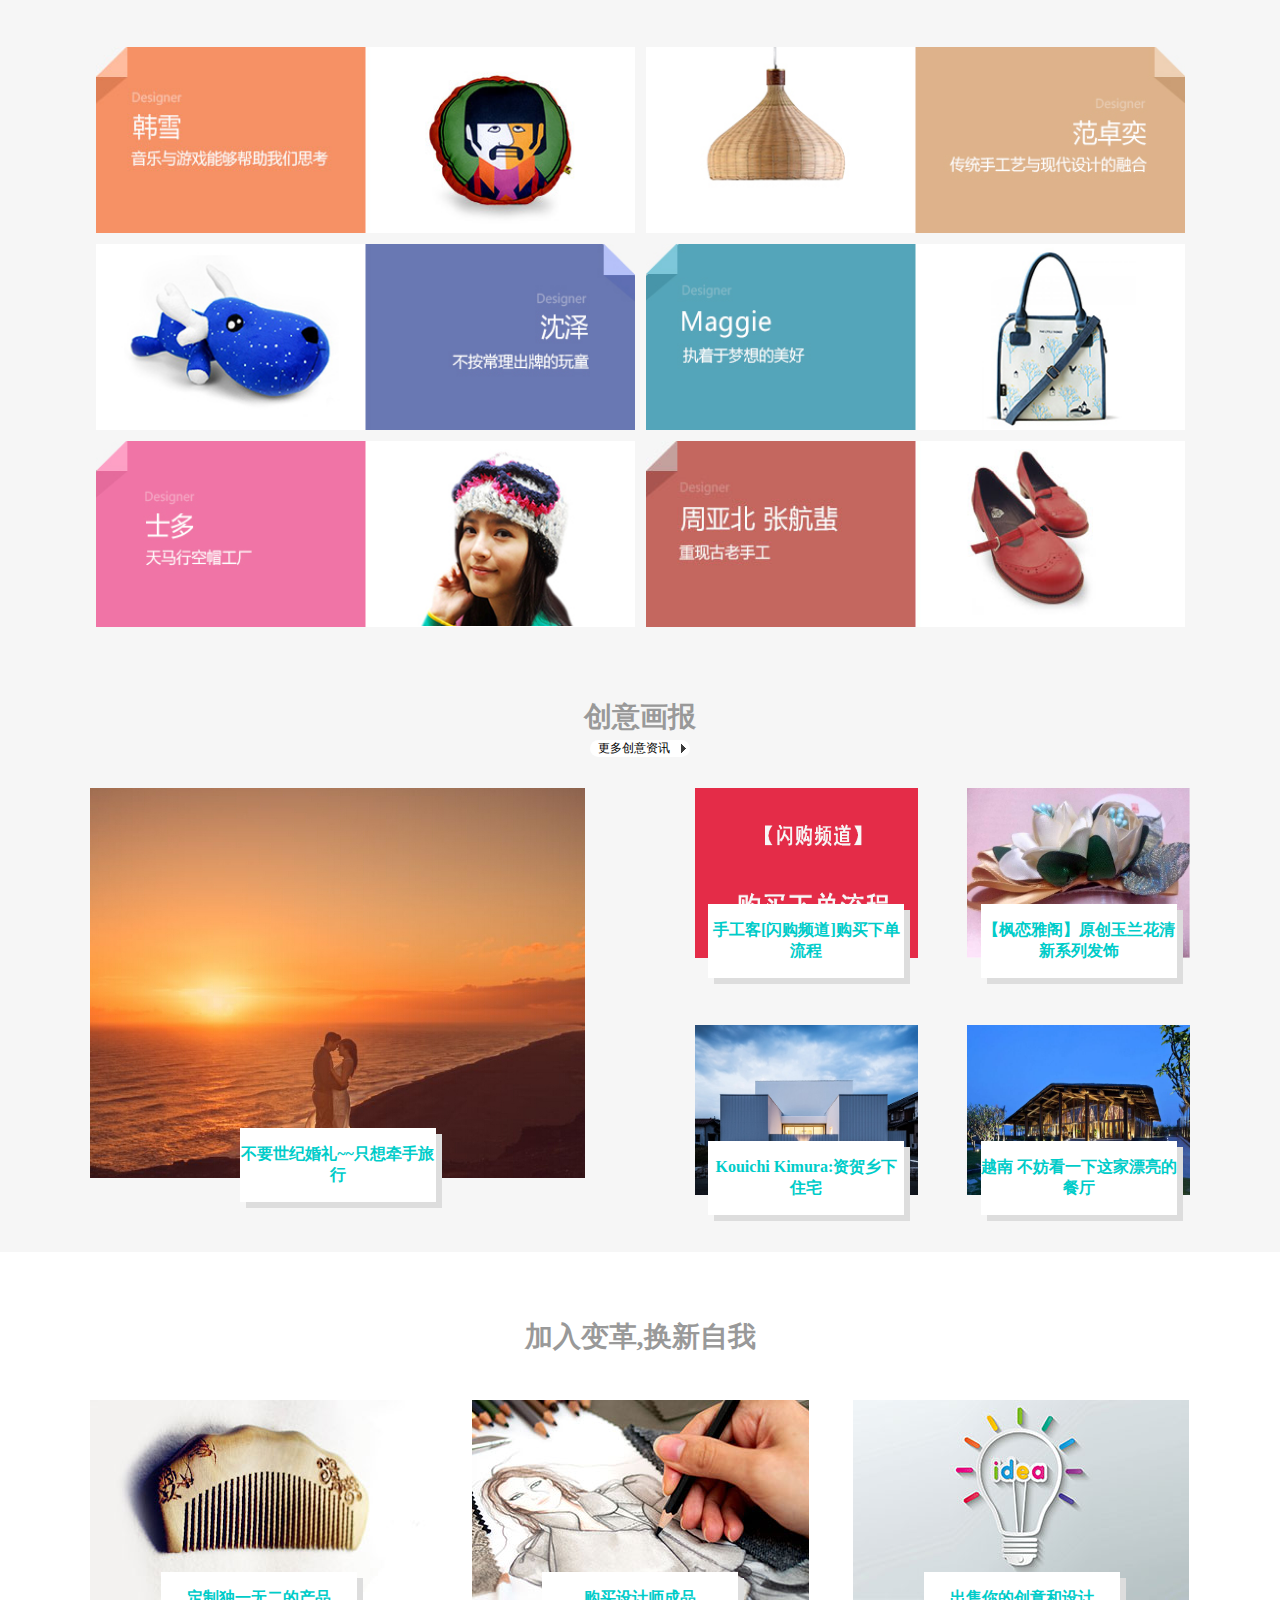
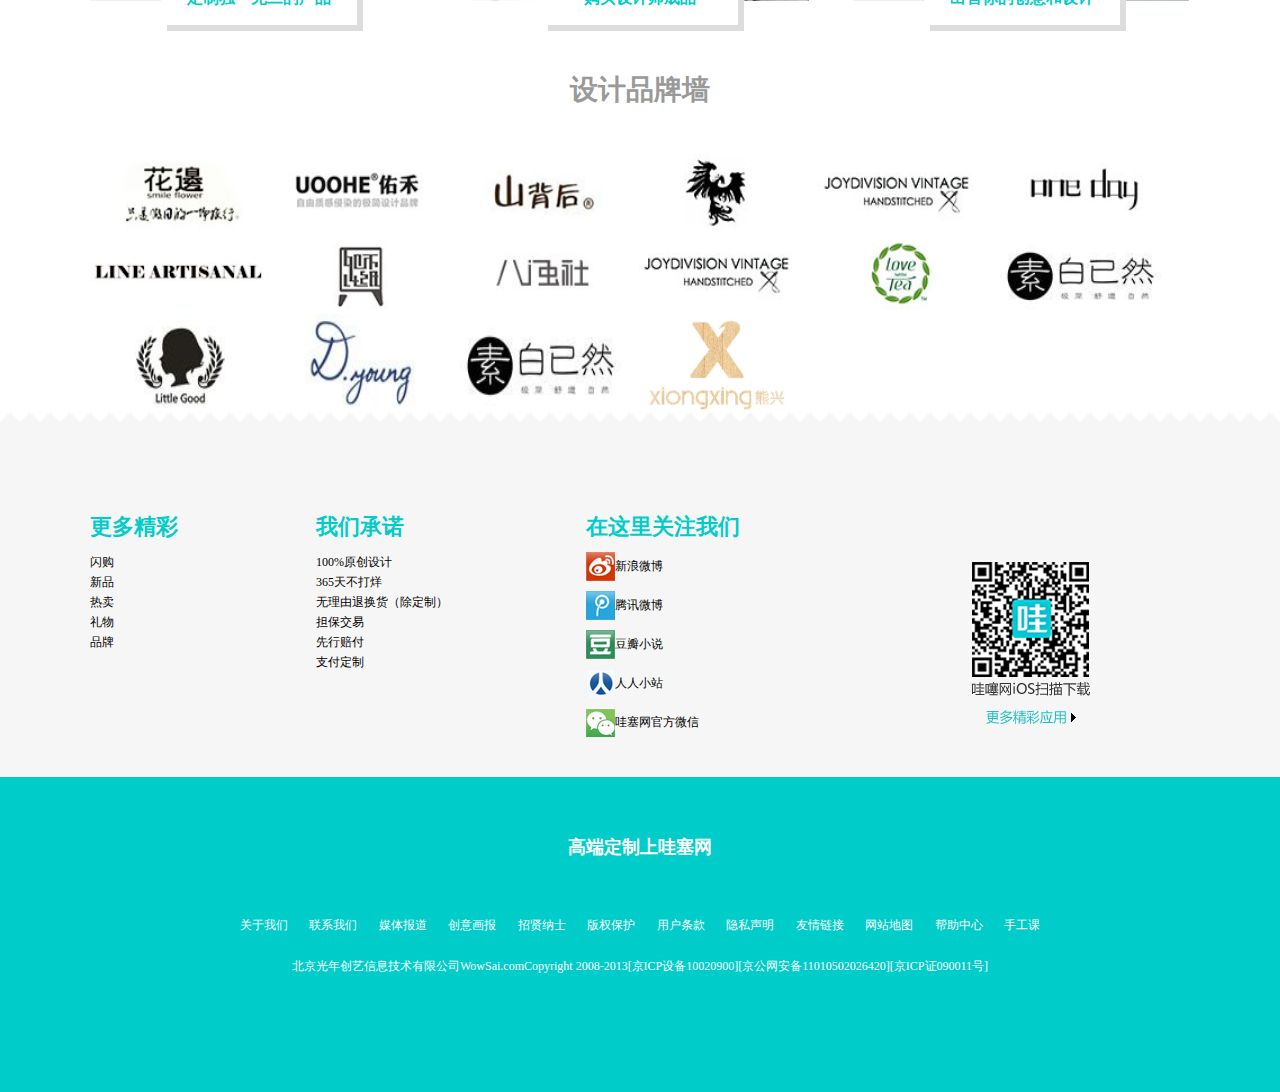
==== commit 92ba7e91: "zero" ====
--- a/index.html
+++ b/index.html
@@ -18,18 +18,30 @@
                             <a href="#">注册</a>
                         </div>
                         <div class="headertopright">
-                            <p>购物车<span>0</span>件</p>
+                            <p>购物车
+                                <span>0</span>件</p>
                         </div>
                     </div>
                 </div>
                 <div class="nav">
                     <ul>
-                        <li><a href="#"></a></li>
-                        <li><a href="#">集市</a></li>
-                        <li><a href="#">新品</a></li>
-                        <li><a href="#">热卖</a></li>
-                        <li><a href="#">闪购</a></li>
-                        <li class="cust"><a href="#">定制</a>
+                        <li>
+                            <a href="./index.html"></a>
+                        </li>
+                        <li>
+                            <a href="#">集市</a>
+                        </li>
+                        <li>
+                            <a href="#">新品</a>
+                        </li>
+                        <li>
+                            <a href="#">热卖</a>
+                        </li>
+                        <li>
+                            <a href="#">闪购</a>
+                        </li>
+                        <li class="cust">
+                            <a href="#">定制</a>
                             <div class="custom">
                                 <div class="customtop">
                                     <div>
@@ -51,135 +63,313 @@
                                 </div>
                                 <div class="custommin">
                                     <ul>
-                                        <li><a href="#">服装服饰</a></li>
-                                        <li><a href="#">饰品饰物</a></li>
-                                        <li><a href="#">鞋帽包袋</a></li>
-                                        <li><a href="#">家居日用</a></li>
-                                        <li><a href="#">食品/植物/其他</a></li>
-                                        <li><a href="#">数码周边</a></li>
-                                        <li><a href="#">办公文具</a></li>
-                                        <li><a href="#">卡片/玩具玩偶</a></li>
+                                        <li>
+                                            <a href="#">服装服饰</a>
+                                        </li>
+                                        <li>
+                                            <a href="#">饰品饰物</a>
+                                        </li>
+                                        <li>
+                                            <a href="#">鞋帽包袋</a>
+                                        </li>
+                                        <li>
+                                            <a href="#">家居日用</a>
+                                        </li>
+                                        <li>
+                                            <a href="#">食品/植物/其他</a>
+                                        </li>
+                                        <li>
+                                            <a href="#">数码周边</a>
+                                        </li>
+                                        <li>
+                                            <a href="#">办公文具</a>
+                                        </li>
+                                        <li>
+                                            <a href="#">卡片/玩具玩偶</a>
+                                        </li>
                                     </ul>
                                 </div>
                                 <div class="customdomnbg">
                                     <div class="customdomn">
                                         <ul>
-                                            <li><span><span></span>颜色筛选</span>
-                                            </li>
-                                            <li><a href="#"></a></li>
-                                            <li><a href="#"></a></li>
-                                            <li><a href="#"></a></li>
-                                            <li><a href="#"></a></li>
-                                            <li><a href="#"></a></li>
-                                            <li><a href="#"></a></li>
-                                            <li><a href="#"></a></li>
-                                            <li><a href="#"></a></li>
-                                            <li><a href="#"></a></li>
-                                            <li><a href="#"></a></li>
-                                            <li><a href="#"></a></li>
-                                            <li><a href="#"></a></li>
-                                            <li><a href="#"></a></li>
+                                            <li>
+                                                <span>
+                                                    <span></span>颜色筛选</span>
+                                            </li>
+                                            <li>
+                                                <a href="#"></a>
+                                            </li>
+                                            <li>
+                                                <a href="#"></a>
+                                            </li>
+                                            <li>
+                                                <a href="#"></a>
+                                            </li>
+                                            <li>
+                                                <a href="#"></a>
+                                            </li>
+                                            <li>
+                                                <a href="#"></a>
+                                            </li>
+                                            <li>
+                                                <a href="#"></a>
+                                            </li>
+                                            <li>
+                                                <a href="#"></a>
+                                            </li>
+                                            <li>
+                                                <a href="#"></a>
+                                            </li>
+                                            <li>
+                                                <a href="#"></a>
+                                            </li>
+                                            <li>
+                                                <a href="#"></a>
+                                            </li>
+                                            <li>
+                                                <a href="#"></a>
+                                            </li>
+                                            <li>
+                                                <a href="#"></a>
+                                            </li>
+                                            <li>
+                                                <a href="#"></a>
+                                            </li>
                                         </ul>
                                     </div>
                                     <div class="cusm">
                                         <ul>
-                                            <li><span><span></span>定制材料</span>
-                                            </li>
-                                            <li><a href="#">棉</a></li>
-                                            <li><a href="#">金</a></li>
-                                            <li><a href="#">亚麻</a></li>
-                                            <li><a href="#">银</a></li>
-                                            <li><a href="#">塑料</a></li>
-                                            <li><a href="#">毛料</a></li>
-                                            <li><a href="#">铜</a></li>
-                                            <li><a href="#">纸</a></li>
-                                            <li><a href="#">雪纺</a></li>
-                                            <li><a href="#">合金</a></li>
-                                            <li><a href="#">复合材料</a></li>
-                                            <li><a href="#">毛线</a></li>
-                                            <li><a href="#">木制</a></li>
-                                            <li><a href="#">真皮</a></li>
-                                            <li><a href="#">牛仔</a></li>
-                                            <li><a href="#">绸缎</a></li>
-                                            <li><a href="#">pu</a></li>
-                                            <li><a href="#">帆布</a></li>
-                                            <li><a href="#">真丝</a></li>
-                                            <li><a href="#">灯芯绒</a></li>
-                                            <li><a href="#">聚酯纤维</a></li>
-                                            <li><a href="#">玻璃/水晶</a></li>
-                                            <li><a href="#">其他</a></li>
-                                            <li><a href="#">宝石/珍珠</a></li>
+                                            <li>
+                                                <span>
+                                                    <span></span>定制材料</span>
+                                            </li>
+                                            <li>
+                                                <a href="#">棉</a>
+                                            </li>
+                                            <li>
+                                                <a href="#">金</a>
+                                            </li>
+                                            <li>
+                                                <a href="#">亚麻</a>
+                                            </li>
+                                            <li>
+                                                <a href="#">银</a>
+                                            </li>
+                                            <li>
+                                                <a href="#">塑料</a>
+                                            </li>
+                                            <li>
+                                                <a href="#">毛料</a>
+                                            </li>
+                                            <li>
+                                                <a href="#">铜</a>
+                                            </li>
+                                            <li>
+                                                <a href="#">纸</a>
+                                            </li>
+                                            <li>
+                                                <a href="#">雪纺</a>
+                                            </li>
+                                            <li>
+                                                <a href="#">合金</a>
+                                            </li>
+                                            <li>
+                                                <a href="#">复合材料</a>
+                                            </li>
+                                            <li>
+                                                <a href="#">毛线</a>
+                                            </li>
+                                            <li>
+                                                <a href="#">木制</a>
+                                            </li>
+                                            <li>
+                                                <a href="#">真皮</a>
+                                            </li>
+                                            <li>
+                                                <a href="#">牛仔</a>
+                                            </li>
+                                            <li>
+                                                <a href="#">绸缎</a>
+                                            </li>
+                                            <li>
+                                                <a href="#">pu</a>
+                                            </li>
+                                            <li>
+                                                <a href="#">帆布</a>
+                                            </li>
+                                            <li>
+                                                <a href="#">真丝</a>
+                                            </li>
+                                            <li>
+                                                <a href="#">灯芯绒</a>
+                                            </li>
+                                            <li>
+                                                <a href="#">聚酯纤维</a>
+                                            </li>
+                                            <li>
+                                                <a href="#">玻璃/水晶</a>
+                                            </li>
+                                            <li>
+                                                <a href="#">其他</a>
+                                            </li>
+                                            <li>
+                                                <a href="#">宝石/珍珠</a>
+                                            </li>
                                         </ul>
                                     </div>
                                     <div class="Technology">
                                         <ul>
                                             <li>
                                                 <span>
-												<span></span> 定制工艺
+                                                    <span></span> 定制工艺
                                                 </span>
                                             </li>
-                                            <li><a href="#">手工</a></li>
-                                            <li><a href="#">机器</a></li>
+                                            <li>
+                                                <a href="#">手工</a>
+                                            </li>
+                                            <li>
+                                                <a href="#">机器</a>
+                                            </li>
                                         </ul>
                                     </div>
                                     <div class="content">
                                         <ul>
-                                            <li><span><span></span>定制内容</span>
-                                            </li>
-                                            <li><a href="#">量体</a></li>
-                                            <li><a href="#">来图</a></li>
-                                            <li><a href="#">其他</a></li>
+                                            <li>
+                                                <span>
+                                                    <span></span>定制内容</span>
+                                            </li>
+                                            <li>
+                                                <a href="#">量体</a>
+                                            </li>
+                                            <li>
+                                                <a href="#">来图</a>
+                                            </li>
+                                            <li>
+                                                <a href="#">其他</a>
+                                            </li>
                                         </ul>
                                     </div>
                                     <div class="gift">
                                         <ul>
-                                            <li><span><span></span>定制内容</span>
-                                            </li>
-                                            <li><a href="#">送个他</a></li>
-                                            <li><a href="#">送给她</a></li>
-                                            <li><a href="#">送闺蜜</a></li>
-                                            <li><a href="#">送兄弟</a></li>
-                                            <li><a href="#">送长辈</a></li>
-                                            <li><a href="#">送儿童</a></li>
-                                            <li><a href="#">送老板</a></li>
-                                            <li><a href="#">送员工</a></li>
-                                            <li><a href="#">送客户</a></li>
-                                            <li><a href="#">送自己</a></li>
-                                            <li><a href="#">乔迁礼物</a></li>
-                                            <li><a href="#">生日礼物</a></li>
+                                            <li>
+                                                <span>
+                                                    <span></span>定制内容</span>
+                                            </li>
+                                            <li>
+                                                <a href="#">送个他</a>
+                                            </li>
+                                            <li>
+                                                <a href="#">送给她</a>
+                                            </li>
+                                            <li>
+                                                <a href="#">送闺蜜</a>
+                                            </li>
+                                            <li>
+                                                <a href="#">送兄弟</a>
+                                            </li>
+                                            <li>
+                                                <a href="#">送长辈</a>
+                                            </li>
+                                            <li>
+                                                <a href="#">送儿童</a>
+                                            </li>
+                                            <li>
+                                                <a href="#">送老板</a>
+                                            </li>
+                                            <li>
+                                                <a href="#">送员工</a>
+                                            </li>
+                                            <li>
+                                                <a href="#">送客户</a>
+                                            </li>
+                                            <li>
+                                                <a href="#">送自己</a>
+                                            </li>
+                                            <li>
+                                                <a href="#">乔迁礼物</a>
+                                            </li>
+                                            <li>
+                                                <a href="#">生日礼物</a>
+                                            </li>
                                         </ul>
                                     </div>
                                     <div class="festival">
                                         <ul>
-                                            <li><span><span></span>礼物推荐</span>
-                                            </li>
-                                            <li><a href="#">春节</a></li>
-                                            <li><a href="#">七夕</a></li>
-                                            <li><a href="#">清明</a></li>
-                                            <li><a href="#">端午</a></li>
-                                            <li><a href="#">父亲</a></li>
-                                            <li><a href="#">母亲</a></li>
-                                            <li><a href="#">儿童</a></li>
-                                            <li><a href="#">中秋</a></li>
-                                            <li><a href="#">万圣</a></li>
-                                            <li><a href="#">重阳</a></li>
-                                            <li><a href="#">情人</a></li>
-                                            <li><a href="#">圣诞</a></li>
-                                            <li><a href="#">愚人</a></li>
+                                            <li>
+                                                <span>
+                                                    <span></span>礼物推荐</span>
+                                            </li>
+                                            <li>
+                                                <a href="#">春节</a>
+                                            </li>
+                                            <li>
+                                                <a href="#">七夕</a>
+                                            </li>
+                                            <li>
+                                                <a href="#">清明</a>
+                                            </li>
+                                            <li>
+                                                <a href="#">端午</a>
+                                            </li>
+                                            <li>
+                                                <a href="#">父亲</a>
+                                            </li>
+                                            <li>
+                                                <a href="#">母亲</a>
+                                            </li>
+                                            <li>
+                                                <a href="#">儿童</a>
+                                            </li>
+                                            <li>
+                                                <a href="#">中秋</a>
+                                            </li>
+                                            <li>
+                                                <a href="#">万圣</a>
+                                            </li>
+                                            <li>
+                                                <a href="#">重阳</a>
+                                            </li>
+                                            <li>
+                                                <a href="#">情人</a>
+                                            </li>
+                                            <li>
+                                                <a href="#">圣诞</a>
+                                            </li>
+                                            <li>
+                                                <a href="#">愚人</a>
+                                            </li>
                                         </ul>
                                     </div>
                                     <div class="scene">
                                         <ul>
-                                            <li><span><span></span>礼物推荐</span>
-                                            </li>
-                                            <li><a href="#">上班</a></li>
-                                            <li><a href="#">约会</a></li>
-                                            <li><a href="#">表白</a></li>
-                                            <li><a href="#">婚礼</a></li>
-                                            <li><a href="#">年会</a></li>
-                                            <li><a href="#">装修</a></li>
-                                            <li><a href="#">旅行</a></li>
-                                            <li><a href="#">聚会</a></li>
+                                            <li>
+                                                <span>
+                                                    <span></span>礼物推荐</span>
+                                            </li>
+                                            <li>
+                                                <a href="#">上班</a>
+                                            </li>
+                                            <li>
+                                                <a href="#">约会</a>
+                                            </li>
+                                            <li>
+                                                <a href="#">表白</a>
+                                            </li>
+                                            <li>
+                                                <a href="#">婚礼</a>
+                                            </li>
+                                            <li>
+                                                <a href="#">年会</a>
+                                            </li>
+                                            <li>
+                                                <a href="#">装修</a>
+                                            </li>
+                                            <li>
+                                                <a href="#">旅行</a>
+                                            </li>
+                                            <li>
+                                                <a href="#">聚会</a>
+                                            </li>
                                         </ul>
                                     </div>
                                     <div class="more">
@@ -188,11 +378,19 @@
                                 </div>
                             </div>
                         </li>
-                        <li><a href="#"></a></li>
-                        <li><a href="#">动态</a></li>
-                        <li><a href="#">画报</a></li>
                         <li>
-                            <input type="text" placeholder="请输入要搜索的关键字"><a href="#"></a></li>
+                            <a href="#"></a>
+                        </li>
+                        <li>
+                            <a href="#">动态</a>
+                        </li>
+                        <li>
+                            <a href="#">画报</a>
+                        </li>
+                        <li>
+                            <input type="text" placeholder="请输入要搜索的关键字">
+                            <a href="#"></a>
+                        </li>
                     </ul>
                 </div>
                 <div class="logo"></div>
@@ -204,42 +402,52 @@
                 <img src="images/201605311328476034.jpg" alt="">
                 <img src="images/201608181025251793.jpg" alt="">
                 <ul>
-                    <li><a href="#"></a></li>
-                    <li><a href="#"></a></li>
-                    <li><a href="#"></a></li>
-                    <li><a href="#"></a></li>
-                    <li><a href="#"></a></li>
+                    <li>
+                        <a href="#"></a>
+                    </li>
+                    <li>
+                        <a href="#"></a>
+                    </li>
+                    <li>
+                        <a href="#"></a>
+                    </li>
+                    <li>
+                        <a href="#"></a>
+                    </li>
+                    <li>
+                        <a href="#"></a>
+                    </li>
                 </ul>
                 <button class="bannerleft">
                     <</button>
-                <button class="bannerright">></button>
+                        <button class="bannerright">></button>
             </div>
             <div class="Selected">
                 <h1>当日精选</h1>
                 <div class="Selecteddown">
                     <div>
                         <a href="./details.html">
-                        <img src="images/201504241737019947.jpg" alt="">
-                        <h6>古典用品桃花润面膏</h6>
-                    </a>
+                            <img src="images/201504241737019947.jpg" alt="">
+                            <h6>古典用品桃花润面膏</h6>
+                        </a>
                     </div>
                     <div>
                         <a href="./details.html">
-                        <img src="images/201504241737384704.jpg" alt="">
-                        <h6>泰银海底总动员脚链</h6>
-                    </a>
+                            <img src="images/201504241737384704.jpg" alt="">
+                            <h6>泰银海底总动员脚链</h6>
+                        </a>
                     </div>
                     <div>
                         <a href="./details.html">
-                        <img src="images/201510211656385761.jpg" alt="">
-                        <h6>黑白纹路时尚钱夹</h6>
-                    </a>
+                            <img src="images/201510211656385761.jpg" alt="">
+                            <h6>黑白纹路时尚钱夹</h6>
+                        </a>
                     </div>
                     <div>
                         <a href="./details.html">
-                        <img src="images/201505151736506747.jpg" alt="">
-                        <h6>有温度的保护木壳</h6>
-                    </a>
+                            <img src="images/201505151736506747.jpg" alt="">
+                            <h6>有温度的保护木壳</h6>
+                        </a>
                     </div>
                 </div>
                 <div class="Recommend">
@@ -247,47 +455,47 @@
                     <div class="Recommendtop">
                         <div>
                             <a href="./details.html">
-                            <img src="images/201406261357018013.jpg" alt="">
-                            <h6>JUST2YOU手表定制</h6>
-                            </a>
-                        </div>
-                        <div>
-                            <a href="./details.html">
-                            <img src="images/201504211133414024.jpg" alt="">
-                            <h6>若爱，请深爱。</h6>
-                            </a>
-                        </div>
-                        <div>
-                            <a href="./details.html">
-                            <img src="images/201504211134299696.jpg" alt="">
-                            <h6>与书为伴 朴素简静</h6>
+                                <img src="images/201406261357018013.jpg" alt="">
+                                <h6>JUST2YOU手表定制</h6>
+                            </a>
+                        </div>
+                        <div>
+                            <a href="./details.html">
+                                <img src="images/201504211133414024.jpg" alt="">
+                                <h6>若爱，请深爱。</h6>
+                            </a>
+                        </div>
+                        <div>
+                            <a href="./details.html">
+                                <img src="images/201504211134299696.jpg" alt="">
+                                <h6>与书为伴 朴素简静</h6>
                             </a>
                         </div>
                     </div>
                     <div class="Recommenddown">
                         <div>
                             <a href="./details.html">
-                            <img src="images/201501201205534129.jpg" alt="">
-                            <h6>【忆笑颜】紫光檀木红珊瑚吊坠</h6>
-                        </a>
-                        </div>
-                        <div>
-                            <a href="./details.html">
-                            <img src="images/201410210939087168.jpg" alt="">
-                            <h6>古着范</h6>
-                        </a>
-                        </div>
-                        <div>
-                            <a href="./details.html">
-                            <img src="images/201411101752507568.jpg" alt="">
-                            <h6>一木一生</h6>
-                        </a>
-                        </div>
-                        <div>
-                            <a href="./details.html">
-                            <img src="images/201411211809008555.jpg" alt="">
-                            <h6>经典款皮靴</h6>
-                        </a>
+                                <img src="images/201501201205534129.jpg" alt="">
+                                <h6>【忆笑颜】紫光檀木红珊瑚吊坠</h6>
+                            </a>
+                        </div>
+                        <div>
+                            <a href="./details.html">
+                                <img src="images/201410210939087168.jpg" alt="">
+                                <h6>古着范</h6>
+                            </a>
+                        </div>
+                        <div>
+                            <a href="./details.html">
+                                <img src="images/201411101752507568.jpg" alt="">
+                                <h6>一木一生</h6>
+                            </a>
+                        </div>
+                        <div>
+                            <a href="./details.html">
+                                <img src="images/201411211809008555.jpg" alt="">
+                                <h6>经典款皮靴</h6>
+                            </a>
                         </div>
                     </div>
                 </div>
@@ -296,36 +504,48 @@
                     <div class="designtop">
                         <div>
                             <a href="./details.html">
-                            <img src="images/201505221428472797.jpg" alt="">
-                            <h6>田园竹编花蕾吊灯</h6>
-                            </a>
-                        </div>
-                        <div>
-                                <a href="./details.html">
-                            <img src="images/201502021544065137.jpg" alt="">
-                            <h6>轻奢！独家手工,独家定制</h6>
-                                    </a>
-                        </div>
-                        <div>
-                            <a href="./details.html">
-                            <img src="images/201412251728264327.jpg" alt="">
-                            <h6>复古植鞣皮大款马鞍包</h6>
-                                </a>
+                                <img src="images/201505221428472797.jpg" alt="">
+                                <h6>田园竹编花蕾吊灯</h6>
+                            </a>
+                        </div>
+                        <div>
+                            <a href="./details.html">
+                                <img src="images/201502021544065137.jpg" alt="">
+                                <h6>轻奢！独家手工,独家定制</h6>
+                            </a>
+                        </div>
+                        <div>
+                            <a href="./details.html">
+                                <img src="images/201412251728264327.jpg" alt="">
+                                <h6>复古植鞣皮大款马鞍包</h6>
+                            </a>
                         </div>
                     </div>
                     <div class="designdown">
-                        <div><a href="./details.html"><img src="images/201412101319022601.jpg" alt="">
-                            <h6>超纤皮革软面记事本</h6>
-                        </a></div>
-                        <div><a href="./details.html"><img src="images/201505221427115689.jpg" alt="">
-                            <h6>可定制马赛克爱琴海台灯</h6>
-                        </a></div>
-                        <div><a href="./details.html"><img src="images/201505221426261798.jpg" alt="">
-                            <h6>随手拿起，走进童话里</h6>
-                        </a></div>
-                        <div><a href="./details.html"><img src="images/201412251735446057.jpg" alt="">
-                            <h6>九口山旅行记事本</h6>
-                        </a></div>
+                        <div>
+                            <a href="./details.html">
+                                <img src="images/201412101319022601.jpg" alt="">
+                                <h6>超纤皮革软面记事本</h6>
+                            </a>
+                        </div>
+                        <div>
+                            <a href="./details.html">
+                                <img src="images/201505221427115689.jpg" alt="">
+                                <h6>可定制马赛克爱琴海台灯</h6>
+                            </a>
+                        </div>
+                        <div>
+                            <a href="./details.html">
+                                <img src="images/201505221426261798.jpg" alt="">
+                                <h6>随手拿起，走进童话里</h6>
+                            </a>
+                        </div>
+                        <div>
+                            <a href="./details.html">
+                                <img src="images/201412251735446057.jpg" alt="">
+                                <h6>九口山旅行记事本</h6>
+                            </a>
+                        </div>
                     </div>
                 </div>
             </div>
@@ -348,31 +568,41 @@
             </div>
             <div class="they">
                 <h1>他们会让你生活更有创意</h1>
-                <p>更多设计师 <span></span></p>
+                <p>更多设计师
+                    <span></span>
+                </p>
                 <div class="theytp">
-                    <div><img src="images/201401241646529026.jpg" alt="">
+                    <div>
+                        <img src="images/201401241646529026.jpg" alt="">
                         <a href="./details.html"></a>
                     </div>
-                    <div><img src="images/201401241651073021.jpg" alt="">
+                    <div>
+                        <img src="images/201401241651073021.jpg" alt="">
                         <a href="./details.html"></a>
                     </div>
-                    <div><img src="images/201401241652502605.jpg" alt="">
+                    <div>
+                        <img src="images/201401241652502605.jpg" alt="">
                         <a href="./details.html"></a>
                     </div>
-                    <div><img src="images/201401241654105844.jpg" alt="">
+                    <div>
+                        <img src="images/201401241654105844.jpg" alt="">
                         <a href="./details.html"></a>
                     </div>
-                    <div><img src="images/201401241655208150.jpg" alt="">
+                    <div>
+                        <img src="images/201401241655208150.jpg" alt="">
                         <a href="./details.html"></a>
                     </div>
-                    <div><img src="images/201403111826408729.jpg" alt="">
+                    <div>
+                        <img src="images/201403111826408729.jpg" alt="">
                         <a href="./details.html"></a>
                     </div>
                 </div>
             </div>
             <div class="paintingtp">
                 <h1>创意画报</h1>
-                <p>更多创意资讯<span></span></p>
+                <p>更多创意资讯
+                    <span></span>
+                </p>
             </div>
             <div class="painting">
                 <div class="paintingleft">
@@ -401,8 +631,8 @@
         </div>
         <div class="changebg">
             <h1>
-				加入变革,换新自我
-			</h1>
+                加入变革,换新自我
+            </h1>
             <div class="change">
                 <div>
                     <img src="images/201410101741339722.jpg" alt="">
@@ -421,22 +651,54 @@
         <div class="brandbg">
             <h1>设计品牌墙</h1>
             <div class="brand">
-                <div><img src="images/201312061727148773.jpg" alt=""></div>
-                <div><img src="images/201312061732227203.jpg" alt=""></div>
-                <div><img src="images/201312061732387196.jpg" alt=""></div>
-                <div><img src="images/201312061733373211.jpg" alt=""></div>
-                <div><img src="images/201312061734244485.jpg" alt=""></div>
-                <div><img src="images/201401161832255022.jpg" alt=""></div>
-                <div><img src="images/201401161842081555.jpg" alt=""></div>
-                <div><img src="images/201401161844329580.jpg" alt=""></div>
-                <div><img src="images/201401161845055464.jpg" alt=""></div>
-                <div><img src="images/201402141543234323.jpg" alt=""></div>
-                <div><img src="images/201403071739447200.jpg" alt=""></div>
-                <div><img src="images/201608081400492758.jpg" alt=""></div>
-                <div><img src="images/201503251357199926.jpg" alt=""></div>
-                <div><img src="images/201504101028544943.jpg" alt=""></div>
-                <div><img src="images/201608081400492758.jpg" alt=""></div>
-                <div><img src="images/201611091024534793.jpg" alt=""></div>
+                <div>
+                    <img src="images/201312061727148773.jpg" alt="">
+                </div>
+                <div>
+                    <img src="images/201312061732227203.jpg" alt="">
+                </div>
+                <div>
+                    <img src="images/201312061732387196.jpg" alt="">
+                </div>
+                <div>
+                    <img src="images/201312061733373211.jpg" alt="">
+                </div>
+                <div>
+                    <img src="images/201312061734244485.jpg" alt="">
+                </div>
+                <div>
+                    <img src="images/201401161832255022.jpg" alt="">
+                </div>
+                <div>
+                    <img src="images/201401161842081555.jpg" alt="">
+                </div>
+                <div>
+                    <img src="images/201401161844329580.jpg" alt="">
+                </div>
+                <div>
+                    <img src="images/201401161845055464.jpg" alt="">
+                </div>
+                <div>
+                    <img src="images/201402141543234323.jpg" alt="">
+                </div>
+                <div>
+                    <img src="images/201403071739447200.jpg" alt="">
+                </div>
+                <div>
+                    <img src="images/201608081400492758.jpg" alt="">
+                </div>
+                <div>
+                    <img src="images/201503251357199926.jpg" alt="">
+                </div>
+                <div>
+                    <img src="images/201504101028544943.jpg" alt="">
+                </div>
+                <div>
+                    <img src="images/201608081400492758.jpg" alt="">
+                </div>
+                <div>
+                    <img src="images/201611091024534793.jpg" alt="">
+                </div>
             </div>
         </div>
         <div class="footertopbg"></div>
@@ -446,28 +708,59 @@
                     <div class="footertopleftdown">
                         <ul>
                             <h3>更多精彩</h3>
-                            <li><a href="#">闪购</a></li>
-                            <li><a href="#">新品</a></li>
-                            <li><a href="#">热卖</a></li>
-                            <li><a href="#">礼物</a></li>
-                            <li><a href="#">品牌</a></li>
+                            <li>
+                                <a href="#">闪购</a>
+                            </li>
+                            <li>
+                                <a href="#">新品</a>
+                            </li>
+                            <li>
+                                <a href="#">热卖</a>
+                            </li>
+                            <li>
+                                <a href="#">礼物</a>
+                            </li>
+                            <li>
+                                <a href="#">品牌</a>
+                            </li>
                         </ul>
                         <ul>
                             <h3>我们承诺</h3>
-                            <li><a href="#">100%原创设计</a></li>
-                            <li><a href="#">365天不打烊</a></li>
-                            <li><a href="#">无理由退换货（除定制）</a></li>
-                            <li><a href="#">担保交易</a></li>
-                            <li><a href="#">先行赔付</a></li>
-                            <li><a href="#">支付定制</a></li>
+                            <li>
+                                <a href="#">100%原创设计</a>
+                            </li>
+                            <li>
+                                <a href="#">365天不打烊</a>
+                            </li>
+                            <li>
+                                <a href="#">无理由退换货（除定制）</a>
+                            </li>
+                            <li>
+                                <a href="#">担保交易</a>
+                            </li>
+                            <li>
+                                <a href="#">先行赔付</a>
+                            </li>
+                            <li>
+                                <a href="#">支付定制</a>
+                            </li>
                         </ul>
                         <ul class="footertopleftdownright">
                             <h3>在这里关注我们</h3>
-                            <li><a href="#">新浪微博</a></li>
-                            <li><a href="#">腾讯微博</a></li>
-                            <li><a href="#">豆瓣小说</a></li>
-                            <li><a href="#">人人小站</a></li>
-                            <li class="wasai"><a href="#">哇塞网官方微信</a>
+                            <li>
+                                <a href="#">新浪微博</a>
+                            </li>
+                            <li>
+                                <a href="#">腾讯微博</a>
+                            </li>
+                            <li>
+                                <a href="#">豆瓣小说</a>
+                            </li>
+                            <li>
+                                <a href="#">人人小站</a>
+                            </li>
+                            <li class="wasai">
+                                <a href="#">哇塞网官方微信</a>
                                 <div>
                                     <img src="images/ewm.png" alt="">
                                 </div>
@@ -482,18 +775,42 @@
                     <div class="footerdown">
                         <h2>高端定制上哇塞网</h2>
                         <ul>
-                            <li><a href="#">关于我们</a></li>
-                            <li><a href="#">联系我们</a></li>
-                            <li><a href="#">媒体报道</a></li>
-                            <li><a href="#">创意画报</a></li>
-                            <li><a href="#">招贤纳士</a></li>
-                            <li><a href="#">版权保护</a></li>
-                            <li><a href="#">用户条款</a></li>
-                            <li><a href="#">隐私声明</a></li>
-                            <li><a href="#">友情链接</a></li>
-                            <li><a href="#">网站地图</a></li>
-                            <li><a href="#">帮助中心</a></li>
-                            <li><a href="#">手工课</a></li>
+                            <li>
+                                <a href="#">关于我们</a>
+                            </li>
+                            <li>
+                                <a href="#">联系我们</a>
+                            </li>
+                            <li>
+                                <a href="#">媒体报道</a>
+                            </li>
+                            <li>
+                                <a href="#">创意画报</a>
+                            </li>
+                            <li>
+                                <a href="#">招贤纳士</a>
+                            </li>
+                            <li>
+                                <a href="#">版权保护</a>
+                            </li>
+                            <li>
+                                <a href="#">用户条款</a>
+                            </li>
+                            <li>
+                                <a href="#">隐私声明</a>
+                            </li>
+                            <li>
+                                <a href="#">友情链接</a>
+                            </li>
+                            <li>
+                                <a href="#">网站地图</a>
+                            </li>
+                            <li>
+                                <a href="#">帮助中心</a>
+                            </li>
+                            <li>
+                                <a href="#">手工课</a>
+                            </li>
                         </ul>
                         <p>北京光年创艺信息技术有限公司WowSai.comCopyright 2008-2013[京ICP设备10020900][京公网安备11010502026420][京ICP证090011号]</p>
                     </div>
